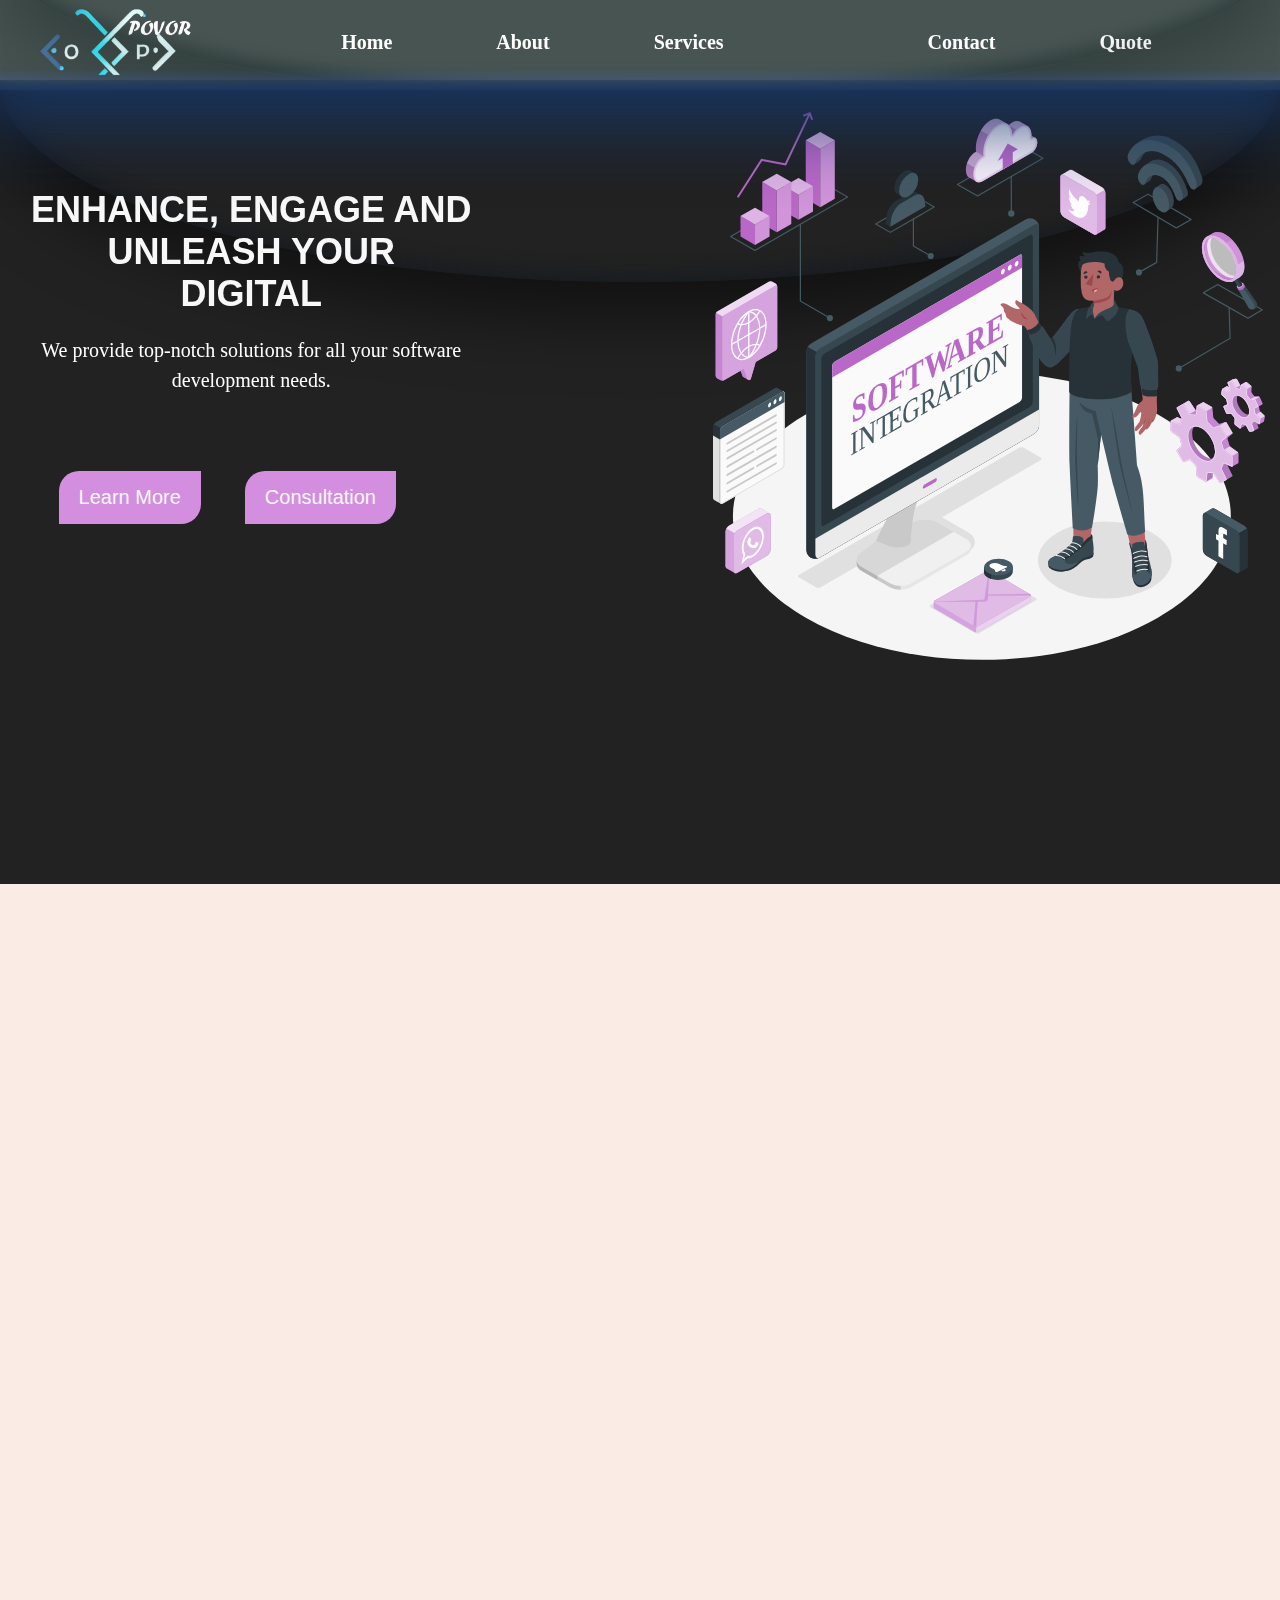
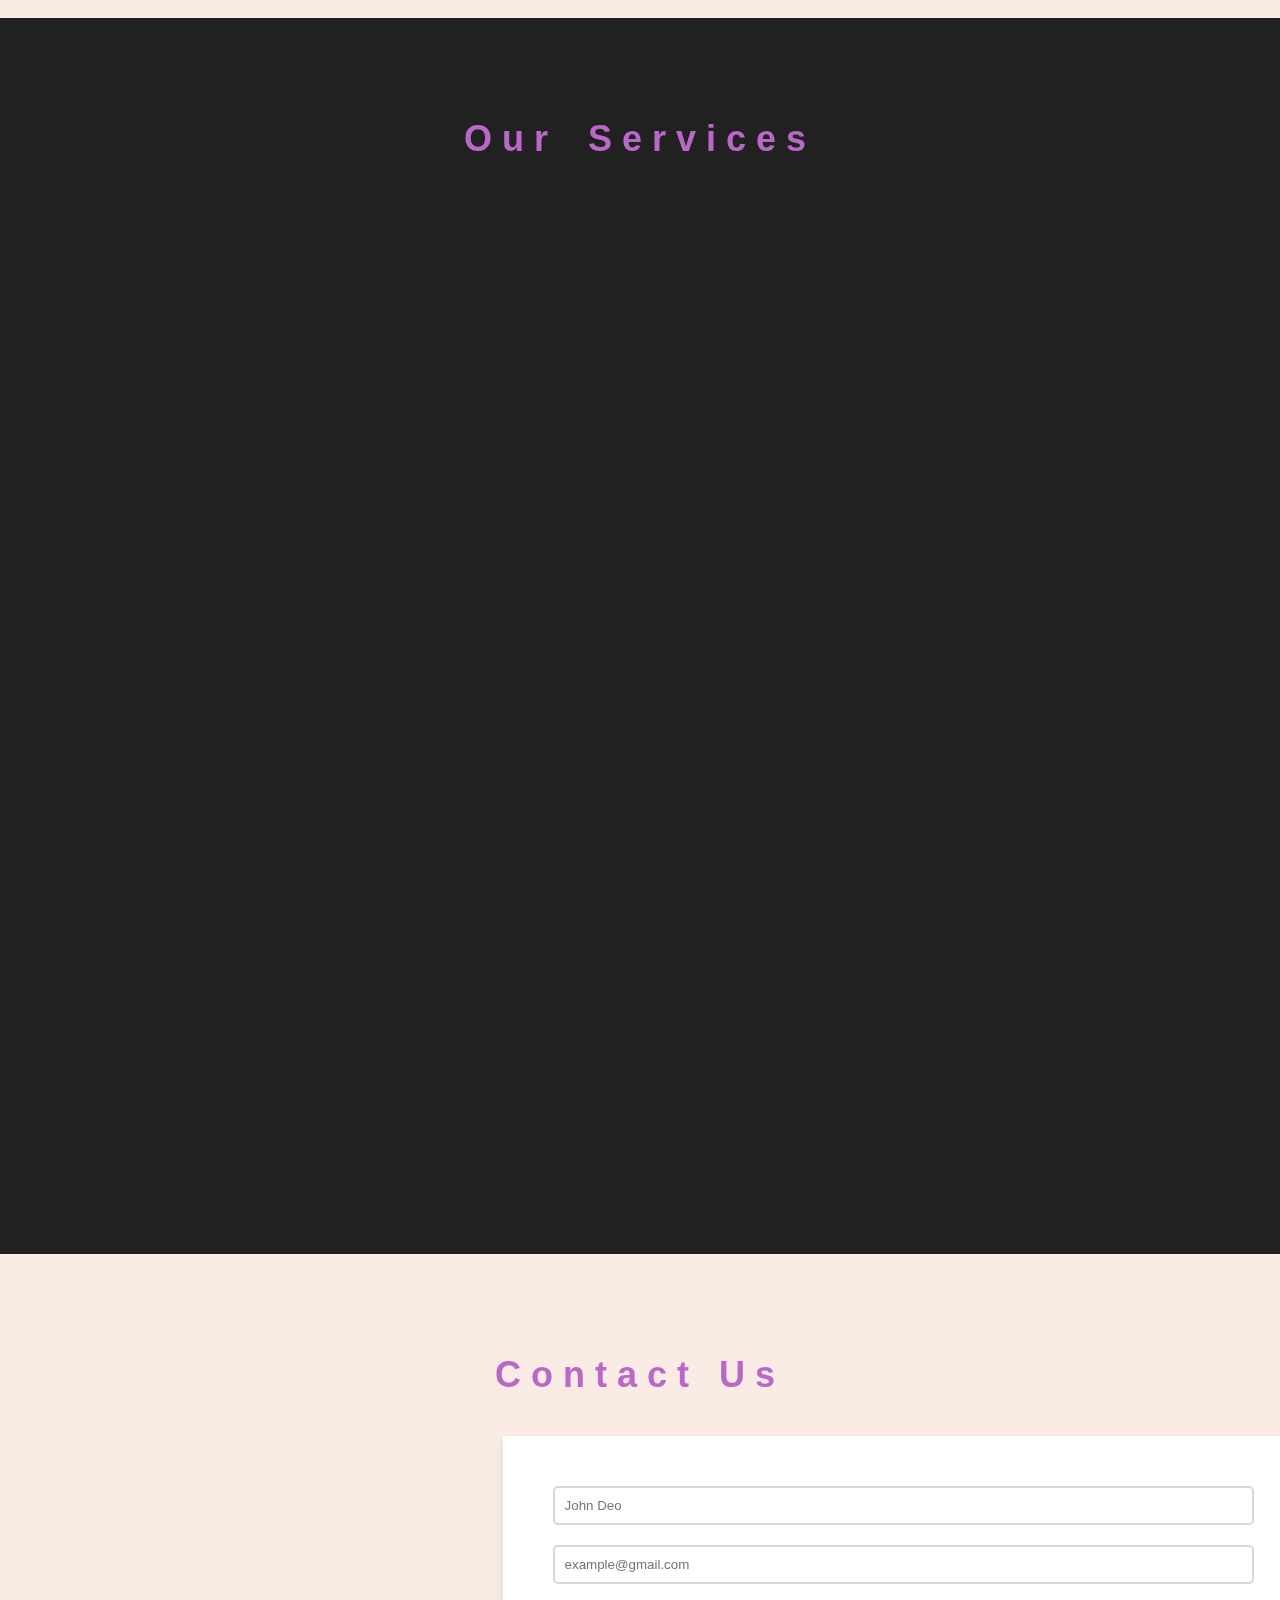
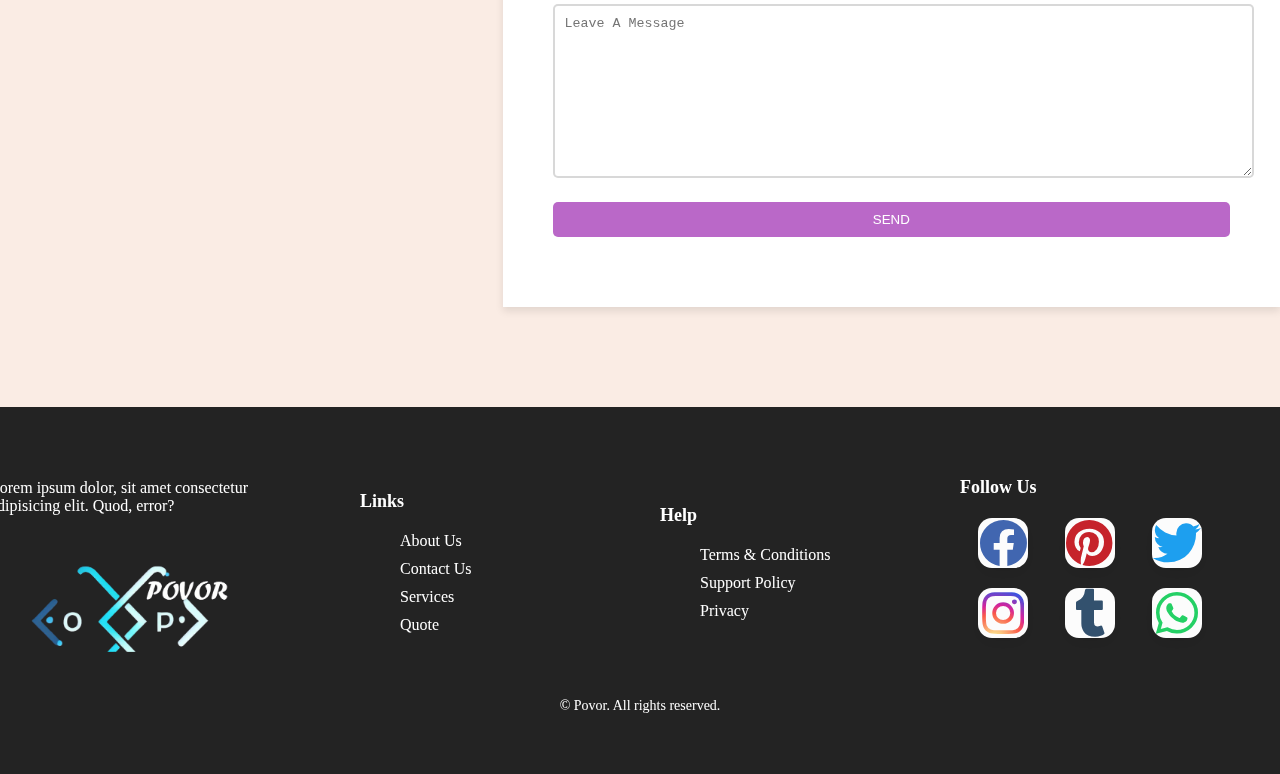
==== index.html @ f8f857ac "commiting again" ====
<!DOCTYPE html>
<html lang="en">

<head>
  <meta charset="UTF-8" />
  <meta name="viewport" content="width=device-width, initial-scale=1.0" />
  <title>Povor</title>
  <link rel="stylesheet" href="css/style.css" />
  <link rel="stylesheet" href="css/animation.css" />
  <link rel="stylesheet" href="css/navbar.css" />
  <link rel="stylesheet" href="aos-master/css/styles.css" />
  <link rel="stylesheet" href="aos-master/dist/aos.css" />
  <link rel="stylesheet" href="css/footer.css">
  <link rel="stylesheet" href="https://cdnjs.cloudflare.com/ajax/libs/font-awesome/5.15.4/css/all.min.css">

</head>

<body>

  <div id="mouse-detector"></div>

  <div class="wrapper">
    <nav class="navbar">
      <div class="navbar-container container">
        <input type="checkbox" name="" id="" />
        <div class="hamburger-lines">
          <span class="line line1"></span>
          <span class="line line2"></span>
          <span class="line line3"></span>
        </div>
        <ul class="menu-items">
          <div class="menu-items">
            <li><a href="#home" class="a">Home</a></li>
            <li><a href="#about" class="b">About</a></li>
            <li><a href="#service" class="c">Services</a></li>
            <!-- <li><a href="#testimonial" class="e">Testimonial</a></li> -->
            <div class="visit">
              <li><a href="#contact" class="g">Contact</a></li>
              <li><a href="#quote" class="f">Quote</a></li>
            </div>
          </div>
        </ul>
        <div class="logo">
          <a href="index.html">
            <img src="img/POVOR-removebg-preview.png" alt="unsplash image" style="width: 200px;" />
          </a>
        </div>
      </div>
    </nav>

    <!-- Section One - Landing Page -->
    <div class="curve"></div>
    <section class="hero" id="home">
      <div class="container">
        <div class="hero-content">
          <div class="hero-text" data-aos="fade-right" data-aos-duration="1000">
            <h1 class=" typing">ENHANCE, ENGAGE AND UNLEASH <span class="line-break"></span>YOUR <br> DIGITAL <span
                class="typed-text"></span><span class="cursor"></span></h1>
            <p>We provide top-notch solutions for all your software development needs.</p>
          </div>

          <div class="hero-image" data-aos="fade-left" data-aos-duration="1000">
            <img src="svg/software-integration-animate.svg" alt="Your Company Image">
          </div>
          <div class="hero-btn">
            <button><a href="#services" class="btn">Learn More</a></button>
            <button><a href="#services" class="btn btn2">Consultation</a></button>
          </div>
        </div>
      </div>
    </section>

    <!-- Section Two - About Page -->
    <div class="about-container" id="about">
      <div class="about-text">
        <div data-aos="fade-up" data-aos-duration="500">
          <h2>About Us</h2>
        </div>
        <div data-aos="fade-down" data-aos-duration="500">
          <p>A creative digital agency, POVOR combines the craft of storytelling with eye-catching visuals and
            cutting-edge technology. Working with companies, both big and small, from all over the world to help them
            engage their consumers and create a distinctive brand identity is what we're passionate about.</p>
          <p>With the support of a group of passionate professionals, we excel in developing exceptional web
            experiences. Our method starts with thorough market research, which enables us to create workable strategies
            that are tailored to your particular objectives and execute them expertly.</p>
        </div>
      </div>


      <div class="about-image">
        <img src="svg/about-us-page-animate.svg" alt="About Image">
      </div>
    </div>
  </div>

  <!-- Section Three - Services Page -->
  <div class="service-section" id="service">
    <h2>Our Services</h2>
    <div class="services">
      <div data-aos="zoom-in-down" data-aos-duration="700">
        <div class="service-item">
          <div class="icon">

            <img src="img/Gift Box (AI style).png" alt="">
          </div>
          <h3>Web Development</h3>
          <p class="sa">Lorem ipsum dolor sit amet consectetur adipisicing elit. Ratione magnam temporibus dolorum quasi
            minus praesentium doloremque labore unde eius officia?</p>
        </div>
      </div>
      <div data-aos="zoom-in-up" data-aos-duration="700">
        <div class="service-item" style="background: #a76baf;">
          <div class="icon">

            <img src="img/Gift Box.png" alt="">
          </div>
          <h3 style="color: #000;" class="ss">Graphics Design</h3>
          <p class="sb">Lorem ipsum dolor sit amet consectetur, adipisicing elit. Corrupti reprehenderit porro incidunt
            similique quidem soluta. Expedita veniam tempora temporibus animi.</p>
        </div>
      </div>
      <div data-aos="zoom-in-down" data-aos-duration="700">
        <div class="service-item">
          <div class="icon">

            <img src="img/Gift.png" alt="">
          </div>
          <h3 class=" position: relative;
            bottom:30%;">UI/UX Design</h3>
          <p class="sc">Lorem ipsum dolor sit amet consectetur, adipisicing elit. Alias beatae at sunt reprehenderit quo
            ipsum perferendis itaque natus illo amet.</p>
        </div>
        <div data-aos="zoom-in-down"></div>
      </div>
    </div>
  </div>

  <!-- Section Four - Testimonial Page -->
  <!-- <div class="section-four" id="testimonial">

      </div> -->
  <!-- Section Four - Contact Page -->
  <section class="contact-section" id="contact">
    <h2>Contact Us</h2>
    <div class="contact-content">
      <div class="map">
        <div class="mapouter">
          <div class="gmap_canvas"><iframe width="100%" height="100%" id="gmap_canvas"
              src="https://maps.google.com/maps?q=ekpoma edo state&t=k&z=11&ie=UTF8&iwloc=&output=embed" frameborder="0"
              scrolling="no" marginheight="0" marginwidth="0"></iframe><a href="https://2yu.co"></a><br>
            <style>
              .mapouter {
                position: relative;
                text-align: right;
                height: 100%;
                width: 100%;
              }
            </style><a href="https://embedgooglemap.2yu.co/"></a>
            <style>
              .gmap_canvas {
                overflow: hidden;
                background: none !important;
                height: 100%;
                width: 100%;
              }
            </style>
          </div>
        </div>
      </div>
      <div class="contact-form">
        <form>

          <input type="text" id="name" placeholder="John Deo" name="name" required>

          <input type="email" id="email" placeholder="example@gmail.com" name="email" required>

          <textarea id="message" name="message" placeholder="Leave A Message" rows="4" required></textarea>
          <input type="submit" class="btn" name="submit" value="SEND">
        </form>
      </div>
    </div>
  </section>
  </div>
  <!-- Footer -->

  <footer class="footer">
    <div class="footer-content">
      <div class="footer-column">
       
        <div class="footer-img">
           <p>Lorem ipsum dolor, sit amet consectetur adipisicing elit. Quod, error?</p>
        <img src="img/POVOR-removebg-preview.png" alt="">
      </div>
      </div>
      <div class="footer-column">
        <h3 class="footer-title">Links</h3>
        <ul class="footer-links">
          <li><a href="#">About Us</a></li>
          <li><a href="#">Contact Us</a></li>
          <li><a href="#">Services</a></li>
          <li><a href="#">Quote</a></li>
        </ul>
      </div>
      <div class="footer-column">
        <h3 class="footer-title">Help</h3>
        <ul class="footer-links">
          <!-- <li><a href="#">FAQ</a></li> -->
          <li><a href="conditions.html">Terms & Conditions</a></li>
          <li><a href="policy.html">Support Policy</a></li>
          <li><a href="privacy.html">Privacy</a></li>
        </ul>
      </div>
      <div class="footer-column">
        <h3 class="footer-title">Follow Us</h3>
        <div class="wrapper">
          <div class="row">
            <a href="#"><div class="bg-ico" id="facebook"><i class="fab fa-facebook social  facebook fa-3x"></i></div></a>
            <a href="#"><div class="bg-ico" id="pinterest"><i class="fab fa-pinterest social  pinterest fa-3x"></i></div></a>
            <a href="#"><div class="bg-ico" id="twitter"><i class="fab fa-twitter social  twitter fa-3x"></i></div></a>
          </div>
          <div class="row">
            <a href="#"><div class="bg-ico" id="instagram"><i class="fab fa-instagram social  instagram fa-3x"></i></div></a>
            <a href="#"><div class="bg-ico" id="tumblr"><i class="fab fa-tumblr social  tumblr fa-3x"></i></div></a>
            <a href="#"><div class="bg-ico" id="whatsapp"><i class="fab fa-whatsapp social  whatsapp fa-3x"></i></div></a>
          </div>
        </div>
        
      </div>
    </div>

    <div class="footer-bottom">
      <p class="footer-copy">&copy; Povor. All rights reserved.</p>
    </div>
  </footer>
  

  

  </div>
  <script src="js/script.js"></script>
  <script src="aos-master/dist/aos.js"></script>
  <script>

    AOS.init({
      easing: 'ease-in-out-sine'
    });

    setInterval(addItem, 300);

    var itemsCounter = 1;
    var container = document.getElementById('aos-demo');

    function addItem() {
      if (itemsCounter > 42) return;
      var item = document.createElement('div');
      item.classList.add('aos-item');
      item.setAttribute('data-aos', 'fade-up');
      item.innerHTML = '<div class="aos-item__inner"><h3>' + itemsCounter + '</h3></div>';
      container.appendChild(item);
      itemsCounter++;
    }
  </script>
</body>

</html>
---- css/style.css ----
* {
  margin: auto;
}
html {
  scroll-behavior: smooth !important ;
  overflow-x: hidden !important ;
  height: auto !important ;
  width: auto !important ;
 background-color: #faece4;
}
h1, h2{
  font-family:'Poppins', sans-serif;
  color: #BA68C8;
}
/* Section One - Landing Page */
.hero {
  min-width: 100%;
  background-color: #2b2a25;
  color: #fff;
  padding: 100px 0;
  position: relative;
  top: 80px;
  margin-bottom: 50px !important;
}

.hero-content {
  display: flex;
  justify-content: space-between;
  align-items: center;
}

.hero-text {
  flex: 1;
}
.typed-text{
    color:#d38edf ;
}

.hero-text h1 {
  color: #f8f8f8;
  font-size: 36px;
  margin-bottom: 20px;
  margin-top:100px;
  position: relative;
  bottom: 10rem;
}

.hero-text p {
  font-size: 18px;
  max-width: 500px;
  line-height: 1.5;
}

.hero-image {
  max-width: 100%;
}

.hero button {
  background: #d38edf;
  color: #fff !important;
  text-decoration: none;
  padding: 10px;
  border: none;
  border-radius: 10px 0;
  margin-inline: 10px;
}
.hero button:hover{
    background: #BA68C8;
}
.hero a {
  text-decoration: none;
  color: #f8f8f8;
  font-size: 15px;
}
@media screen and (min-width: 1024px) {
  .hero-text {
    max-width: 700px;
    position: relative;
    right: 50px;
  }
  .hero-text h1 {
    position: relative;
    bottom: 15rem;
  }
  .hero-text p {
    font-size: 20px;
    position: relative;
    bottom: 15rem;
  }
  .hero button {
    position: relative;
    padding: 15px 20px;
    border-radius: 20px 0;
    top: -10px;
    right: 50rem;
    margin-top: 50px;
    margin-inline: 20px;
  }
  .hero a {
    text-decoration: none;
    color: #f8f8f8;
    font-size: 20px;
  }
  .hero-image img{
    width: 200%;
    position: relative;
    right: -150px;
    bottom: 100px;
  }
}
@media screen and (min-width: 767px) and (max-width: 1023px) {
}
@media screen and (max-width: 767px) {
  .hero{
    position: relative;
    top: -120px !important; 
  }
  .hero-text {
    flex: 1;
    margin-bottom: 0px;
  }.hero-text{
    position: relative;
    top:200px;
  }
  .hero-text p{
    display: none;
  }
  .hero-image img{
    width: 100%;
    position: relative;
    bottom: 0px;
  }
  .hero button{
    position: relative;
    bottom: 0px;
  }
}
/* Section Two - About Page */
.about-container {
  background: transparent;
  display: flex;

  justify-content: space-between;
  align-items: center;
 height: 50%;
}

.about-text {
  flex: 1;
  padding-right: 50px;
}

.about-text h2 {
  font-family:'Poppins', sans-serif;
  letter-spacing: 10px;
  white-space: 20px;
  font-size: 36px;
   margin-bottom: 10px;
   display: flex;
   justify-content: center;
}

.about-text p {
  font-size: 18px;
  max-width: 500px;
  line-height: 1.5;
}

.about-image img {
  max-width: 100%;
}
@media screen and (min-width: 1023px) {
.about-container{
  min-height: 100% !important;
  margin: 80px;
}
.about-text h2{
  margin-bottom: 30px;
  position: relative;
  left: 350px;
}
.about-image img{
  width: 600px;
}
}
@media screen and (max-width: 767px) {
  .about-container{
    width:90%!important;
    height:50% !important;
  }
}

/* Section Three - Services Page */
.service-section {
  background-color: #212121;
  padding: 100px 0;
  text-align: center;
}

.services {
  display: flex;
  justify-content:flex-start;
  align-items: center;
  flex-wrap: wrap;
  margin-top: 50px;
}

.service-item {
  max-height: 50rem;
  background-color: #fff;
  border-radius: 10px;
  box-shadow: 0 4px 8px rgba(0, 0, 0, 0.397);
}
.service-section h2{
  font-size: 36px;
  word-spacing: 10px;
  letter-spacing: 10px;
  white-space: 20px;
  font-size: 36px;
}
.service-section h3 {
  font-family:'Poppins', sans-serif;
  font-size: 30px;
   margin-bottom: 10px;
   color:#000000 ;
   position: relative;
   bottom: 100px;
}

.service-section p {
  font-size: auto;
  max-width: auto;
  line-height: 1.5;
  position: relative;
   bottom: 80px;
}
.service-item .icon {
  position: relative;
  margin-bottom: 20px;
}

.service-item .icon img {
  width: 200px;
  position: relative;
  left: 80px;
}
.icon{
  position: absolute;
  top: -80px;
  left: -70px;
}
@media screen and (min-width: 1024px) {
 .service-item{
    width: 20rem;
    padding: 60px;
    max-height: auto;
 }
 .icon{
  position: absolute;
  top: -100px;
  left: -100px;
 }
}
@media screen and (max-width: 767px) {
.service-item{
  max-width: 80%;
  position: relative;
  left: 50px;
}
.icon img{
  width: 100px;
}
}
/* Section Four - Contact Page */
.contact-section {
  background: transparent;
  padding: 100px 0;
}

.contact-content {
  display: flex;
  justify-content: space-between;
  align-items: center;
}
.contact-section h2 {
  font-family:'Poppins', sans-serif;
  letter-spacing: 10px;
  white-space: 20px;
  font-size: 36px;
   margin-bottom: 40px;
   display: flex;
   justify-content: center;

}

.contact-section p {
  font-size: 18px;
  max-width: 500px;
  line-height: 1.5;
}
.map{
  width: 40%;
  height: 40%;
}
.mapouter {
  width: 100%;
  height: 100%;
}

.contact-form {
  padding: 50px;
  text-align: left;
  background-color: #ffffff;
  box-shadow: 0 4px 8px rgba(0, 0, 0, 0.1);
}

.contact-form label {
  font-weight: bold;
  margin-bottom: 10px;
}

.contact-form input,
.contact-form textarea {
  width: 100%;
  padding: 10px;
  margin-bottom: 20px;
  border: 2px solid #00000027;
  border-radius: 5px;
}

.contact-form textarea {
  height: 150px;
}

.contact-form .btn {
  background-color: #BA68C8;
  color: #fff;
  outline: transparent;
  border: none;
  padding: 10px 20px;
  border-radius: 5px;
  cursor: pointer;
}
input[type=email]:valid {
  outline: green solid 2px;
}
---- css/animation.css ----
@import url("https://fonts.googleapis.com/css?family=Montserrat:700");
/* Hero Section styles */
.hero {
    position: relative;
    text-align: center;
    background-color: #222;
    color: #fff;
    padding: 100px 0;
    overflow: hidden; 
  }
  
  .hero::before {
    content: "";
    position: absolute;
    top: -140px; 
    left: 0;
    right: 0;
    height: 300px; 
    backdrop-filter: blur(6px);
    background-color: rgba(255, 255, 255, 0);
    box-shadow: 0px 35px 68px 0px rgba(0, 0, 0, 0.5), inset 0px -10px 16px 0px rgba(20, 25, 31, 0.6), inset 0px 11px 28px 0px rgba(255, 255, 255, 0);
    border-radius: 50%;
  }
  
  /* Curve the hero background */
  .curve {
    position: absolute;
    top: -50px; 
    left: 0;
    right: 0;
    height: 300px; 
    backdrop-filter: blur(6px);
    background-color: rgba(255, 255, 255, 0.521);
    box-shadow: 0px 35px 68px 0px rgba(0, 0, 0, 0.5), inset 0px -10px 16px 0px rgba(20, 25, 31, 0.6), inset 0px 11px 28px 0px rgba(255, 255, 255, 0.534);
    border-radius: 50%;
    transform: translateY(-50%);
    z-index: -1; /* Send the curve behind other content */
  }
  @media screen and (min-width:1024px){
    .hero::before {
        height: 50%;
        position: absolute;
        top: -200px; 
    }
  }
.cube {
    position: absolute;
    top: 50%;
    left: 50%;
    width: 10px;
    height: 10px;
    border: solid 1px;
    transform-origin: top left;
    transform: scale(0) rotate(0deg) translate(-50%, -50%);
    animation: cube 12s ease-in forwards infinite;
}

/* Animation Delay and Colors for Cubes */
.cube:nth-child(2) {
    -webkit-animation-delay: 2s;
    animation-delay: 2s;
    left: 25vw;
    top: 40vh;
    border-color: #ff7f50; /* Orange color */
}

.cube:nth-child(3) {
    -webkit-animation-delay: 4s;
    animation-delay: 4s;
    left: 75vw;
    top: 50vh;
    border-color: #00ffff; /* Cyan color */
}

.cube:nth-child(4) {
    -webkit-animation-delay: 6s;
    animation-delay: 6s;
    left: 90vw;
    top: 10vh;
    border-color: #ff1493; /* Pink color */
}

.cube:nth-child(5) {
    -webkit-animation-delay: 8s;
    animation-delay: 8s;
    left: 10vw;
    top: 85vh;
    border-color: #7fffd4; /* Aquamarine color */
}

.cube:nth-child(6) {
    -webkit-animation-delay: 10s;
    animation-delay: 10s;
    left: 50vw;
    top: 10vh;
    border-color: #ffa500; /* Orange color */
}

.cube:nth-child(7) {
    -webkit-animation-delay: 12s;
    animation-delay: 12s;
    left: 30vw;
    top: 75vh;
    border-color: #32cd32; /* Lime green color */
}

.cube:nth-child(8) {
    -webkit-animation-delay: 14s;
    animation-delay: 14s;
    left: 15vw;
    top: 80vh;
    border-color: #9932cc; /* Purple color */
}

.cube:nth-child(9) {
    -webkit-animation-delay: 16s;
    animation-delay: 16s;
    left: 25vw;
    top: 40vh;
    border-color: #ffa07a; /* Light salmon color */
}

.cube:nth-child(10) {
    -webkit-animation-delay: 18s;
    animation-delay: 18s;
    left: 75vw;
    top: 50vh;
    border-color: #00ff7f; /* Spring green color */
}

.cube:nth-child(11) {
    -webkit-animation-delay: 20s;
    animation-delay: 20s;
    left: 90vw;
    top: 10vh;
    border-color: #ff69b4; /* Hot pink color */
}

.cube:nth-child(12) {
    -webkit-animation-delay: 22s;
    animation-delay: 22s;
    left: 10vw;
    top: 85vh;
    border-color: #00ced1; /* Dark turquoise color */
}

.cube:nth-child(13) {
    -webkit-animation-delay: 24s;
    animation-delay: 24s;
    left: 50vw;
    top: 10vh;
    border-color: #b8860b; /* Dark goldenrod color */
}

.cube:nth-child(14) {
    -webkit-animation-delay: 26s;
    animation-delay: 26s;
    left: 30vw;
    top: 75vh;
    border-color: #adff2f; /* Green yellow color */
}

.cube:nth-child(15) {
    -webkit-animation-delay: 28s;
    animation-delay: 28s;
    left: 15vw;
    top: 80vh;
    border-color: #9932cc; /* Purple color */
}

.cube:nth-child(16) {
    -webkit-animation-delay: 30s;
    animation-delay: 30s;
    left: 25vw;
    top: 40vh;
    border-color: #ffa07a; /* Light salmon color */
}

.cube:nth-child(17) {
    -webkit-animation-delay: 32s;
    animation-delay: 32s;
    left: 75vw;
    top: 50vh;
    border-color: #00ff7f; /* Spring green color */
}

.cube:nth-child(18) {
    -webkit-animation-delay: 34s;
    animation-delay: 34s;
    left: 90vw;
    top: 10vh;
    border-color: #ff69b4; /* Hot pink color */
}

@-webkit-keyframes cube {
    from {
        transform: scale(0) rotate(0deg) translate(-50%, -50%);
        opacity: 1;
    }
    to {
        transform: scale(20) rotate(960deg) translate(-50%, -50%);
        opacity: 0;
    }
}

@keyframes cube {
    from {
        transform: scale(0) rotate(0deg) translate(-50%, -50%);
        opacity: 1;
    }
    to {
        transform: scale(20) rotate(960deg) translate(-50%, -50%);
        opacity: 0;
    }
}
---- css/navbar.css ----
.navbar input[type="checkbox"],
.navbar .hamburger-lines {
    display: none;
}

.container {
    max-width: 1200px;
    width: 90%;
    margin: auto;
}

.navbar {
    position: fixed;
    width: 100%;
    height: 150px; /* Increase the height to make it taller */
    background: linear-gradient(to left, #117964, #2b2a25);
    color: #fff;
    font-weight: bold;
    font-size: 24px; /* Adjust the font size for better visibility */
    opacity: 0.85;
    z-index: 100;
    top: -90px !important; /* Adjust the position to move it down */
}

/* Add a pseudo-element for the blurred border */
.navbar::before {
    content: "";
    position: absolute;
    top: -30px; /* Adjust the size of the blurred border from the top */
    left: -30px; /* Adjust the size of the blurred border from the left */
    right: -30px; /* Adjust the size of the blurred border from the right */
    bottom: -30px; /* Adjust the size of the blurred border from the bottom */
    backdrop-filter: blur(6px);
    background-color: rgb(38, 55, 53);
    /* border-radius: 35px; */
    box-shadow: 0px 35px 68px 0px rgb(22, 56, 108), inset 0px -10px 16px 0px rgb(22, 55, 106), inset 0px 11px 28px 0px rgb(255, 255, 255);
    z-index: -1; /* Send the pseudo-element behind the navbar content */
}

.active {
    color: #fff !important;
}

.navbar-container {
    display: flex;
    justify-content: space-between;
    height: 64px;
    align-items: center;
}

.menu-items {
    order: 2;
    display: flex;
}

.logo {
    order: 1;
    font-size: 4rem;
    position: relative;
    top: 60px;
}

.visit {
    position: relative;
    left: 200px;
    display: flex; /* Align the items horizontally */
    justify-content: flex-end;
    padding: 0px;
}

.visit li {
    list-style: none;
    margin-left: 20px; /* Add some spacing between the items */
    font-size: 1.1rem;
    font-weight: 500;
}

.visit li a {
    color: #fff; /* Set the text color to white */
    text-decoration: none;
    transition: color 0.3s ease-in-out;
}

.visit li a::after {
    content: "";
    position: absolute;
    left: 0;
    bottom: -2px;
    height: 2px;
    width: 100%;
    background-color: #fff; /* Set the underline color to white */
    transform: scaleX(0);
    transform-origin: left;
    transition: transform 0.3s ease;
}

.visit li a:hover::after {
    transform: scaleX(1);
}

.menu-items li {
    position: relative;
    top: 100px;
    right: 200px;
    list-style: none;
    margin-left: 1.5rem;
    font-size: 1.3rem;
}

.navbar a {
    color: #ffffff;
    font-weight: bold;
    font-size: 20px;
    text-decoration: none;
    transition: color 0.3s ease-in-out;
}

.menu-items li a {
    position: relative;
    bottom: 20px;
}

@media (min-width: 768px) {
    .menu-items li {
        padding: 40px;
        position: relative;
        right: 100px;
        
    }
}

.menu-items li a::after {
    content: "";
    position: absolute;
    left: 0;
    bottom: -2px;
    height: 2px;
    width: 100%;
    background-color: #dbcaca;
    transform: scaleX(0);
    transform-origin: left;
    transition: transform 0.3s ease;
}

.menu-items li a:hover::after {
    transform: scaleX(1);
}
.logo{
    position: relative;
    right: 80px;
}

.f, .g {
    position: relative;
    right: 100px;
}

@media (max-width: 1024px) {
    .navbar {
        opacity: 0.95;
    }

    .navbar-container input[type="checkbox"],
    .navbar-container .hamburger-lines {
        display: block;
    }

    .navbar-container {
        display: block;
        position: relative;
        height: 60px;
    }

    .navbar-container input[type="checkbox"] {
        position: absolute;
        display: block;
        height: 32px;
        width: 30px;
        top: 120px;
        left: 20px;
        z-index: 5;
        opacity: 0;
        cursor: pointer;
    }

    .navbar-container .hamburger-lines {
        display: block;
        height: 28px;
        width: 35px;
        position: absolute;
        top: 120px;
        left: 20px;
        z-index: 2;
        display: flex;
        flex-direction: column;
        justify-content: space-between;
    }

    .navbar-container .hamburger-lines .line {
        display: block;
        height: 4px;
        width: 100%;
        border-radius: 10px;
        background: #f8e8dd;
    }

    .navbar-container .hamburger-lines .line1 {
        transform-origin: 0% 0%;
        transition: transform 0.3s ease-in-out;
    }

    .navbar-container .hamburger-lines .line2 {
        transition: transform 0.2s ease-in-out;
    }

    .navbar-container .hamburger-lines .line3 {
        transform-origin: 0% 100%;
        transition: transform 0.3s ease-in-out;
    }

    .navbar .menu-items {
        padding-top: 100px;
        background: #c6d8d2;
        height: 100vh;
        max-width: 300px;
        transform: translateX(-150%);
        display: flex;
        flex-direction: column;
        margin-left: -40px;
        padding-left: 50px;
        transition: transform 0.5s ease-in-out;
        /* overflow: scroll; */
    }

    .navbar .menu-items li {
        padding: 50px;
        margin-bottom: 1.8rem;
        font-size: 2rem;
        font-weight: 500;
        position: absolute;
        top: 200px;
        left: 450px;
    }

    .navbar .menu-items li a {
        color: #000000;
        text-decoration: none;
        cursor: pointer;
        opacity: 0.7;
        animation: fadeEffect 1s linear infinite alternate forwards;
        z-index: -999;
        background-color: transparent!important;
        border: none !important;
        outline: none !important;
        box-shadow: none !important;
        -webkit-box-shadow: none !important;
        transition: all ease-in-out 0.6s;
        display: inline-block;
    }

    .a {
        position: relative;
        bottom: 120px;
        padding: 0px;
    }

    .b {
        position: relative;
        bottom: 120px;
        padding-top: 40px;
    }

    .c {
        position: relative;
        bottom: 100px;
        padding-top: 60px;
    }

    .e {
        position: relative;
        bottom: 100px;
        padding-top: 100px;
    }

    .f {
        position: relative;
        top: 130px;
        right: 30px;
        color: #fff;
    }

    .g {
        position: relative;
        top: 130px;
        left: 60px;
        color: #fff;
    }

    .visit {
        position: relative;
        left: -40px;
        bottom: 100px;
    }

    .logo {
        position: absolute;
        top: 50px;
        right: -10px; 
        
    }

    .navbar-container input[type="checkbox"]:checked ~ .menu-items {
        transform: translateX(0);
    }

    .navbar-container input[type="checkbox"]:checked ~ .hamburger-lines .line1 {
        transform: rotate(45deg);
    }

    .navbar-container input[type="checkbox"]:checked ~ .hamburger-lines .line2 {
        transform: scaleY(0);
    }

    .navbar-container input[type="checkbox"]:checked ~ .hamburger-lines .line3 {
        transform: rotate(-45deg);
    }
}

@media (max-width: 500px) {
    .navbar-container input[type="checkbox"]:checked ~ .logo {
        display: none;
    }
}
---- css/footer.css ----
.footer {
    background-color: #232323;
    color: #fff;
    padding: 50px 0;
  }
  
  .footer-content {
    max-width: 1200px;
    margin: 0 auto;
    display: flex;
    flex-wrap: wrap;
  }
  
  .footer-column {
    width: 100px;
    flex: 1;
    padding: 20px;
  }
  .footer-img{
    width: 100%;
  position: relative;
  right: 70px;
  }
  
  .footer-column img{
    width: 100%;
  }
  .footer-title {
    font-size: 18px;
    margin-bottom: 20px;
  }
  
  .footer-form {
    display: flex;
    align-items: center;
  }
  
  .footer-links li {
    margin-bottom: 10px;
    list-style: none;
  }
  a{
    text-decoration: none;
    color: #fff;
  }
  a:hover{
    opacity:.6 ;
    color: #BA68C8;
  }
  
  .social-icons a {
    font-size: 24px;
    color: #fff;
    margin-right: 10px;
    text-decoration: none;
  }
  
  .footer-bottom {
    margin-top: 20px;
    text-align: center;
  }
  
  .footer-copy {
    font-size: 14px;
    margin-bottom: 10px;
  }
  
  .footer-made {
    font-size: 14px;
  }
  
@import url(https://fonts.googleapis.com/css?family=Open+Sans);
.wrapper {
    display: flex;
    flex-wrap: wrap;
    justify-content: space-between;
  }
  
  .row {
    display: flex;
    width: 100%;
    max-width: 360px; /* Adjust the maximum width as needed */
    margin-bottom: 20px;
  }
  
  .bg-ico {
    max-width: 50px !important;
    max-height: 50px !important;
    background-color: #333;
    border-radius: 50%;
    transition: background-color 0.3s;
  }
  
  
.fab {
margin: auto;

}
.social{
  color: #FFF;
  transition: all 0.35s;
  transition-timing-function: cubic-bezier(0.31, -0.105, 0.43, 1.59);
}
.social:hover {
	text-shadow: 0px 5px 5px rgba(0, 0, 0, 0.3);
	transition: all ease 0.5s;
	-moz-transition: all ease-in 0.5s;
	-webkit-transition: all ease-in 0.5s;
	-o-transition: all ease-in 0.5s;
  
}

.facebook {
 color:#4267B2;
}

.twitter {
color:#1DA1F2;

}
.youtube {
      color:#c4302b;
}
.pinterest {
   color:#c8232c;
}
.instagram {
 color: transparent;
  background: radial-gradient(circle at 30% 107%, #fdf497 0%, #fdf497 5%, #fd5949 45%, #d6249f 60%, #285AEB 90%);
  background: -webkit-radial-gradient(circle at 30% 107%, #fdf497 0%, #fdf497 5%, #fd5949 45%, #d6249f 60%, #285AEB 90%);
  background-clip: text;
  -webkit-background-clip: text;

}
.tumblr {
        color: #34526f;
}
.whatsapp {
        color:#25D366;
}

.bg-ico {
  display: flex;
  background-color: #FFF;
  width: 90px;
  height: 90px;
  line-height: 90px;
  margin: 0 5px;
  text-align: center;
  position: relative;
  overflow: hidden;
  border-radius: 28%;
  box-shadow: 0 5px 15px -5px rgba(0,0,0,0.1);
  opacity: 0.99;
  -webkit-transition: background-color 2s ease-out;
  -moz-transition: background-color 2s ease-out;
  -o-transition: background-color 2s ease-out;
  transition: background-color 2s ease-out;
  
}
.bg-ico:hover{
     box-shadow: 0 5px 15px -5px rgba(0,0,0,0.8);
}

#facebook:hover {
  background-color: #4267B2;
}

#twitter:hover {
background-color: #1DA1F2;

}
#youtube:hover {
      background-color: #c4302b;
}
#pinterest:hover {
   background-color:#c8232c;
}
#instagram:hover {
 background: radial-gradient(circle at 30% 107%, #fdf497 0%, #fdf497 5%, #fd5949 45%, #d6249f 60%, #285AEB 90%);
  background: -webkit-radial-gradient(circle at 30% 107%, #fdf497 0%, #fdf497 5%, #fd5949 45%, #d6249f 60%, #285AEB 90%);
  

}
#tumblr:hover {
    background-color: #34526f;
}
#whatsapp:hover {
       background-color:#25D366;
}

.facebook:hover, 
.twitter:hover, 
.youtube:hover, 
.pinterest:hover,
.instagram:hover, 
.tumblr:hover,
.whatsapp:hover {
 color:#fff;
 transform: scale(1.3);

}
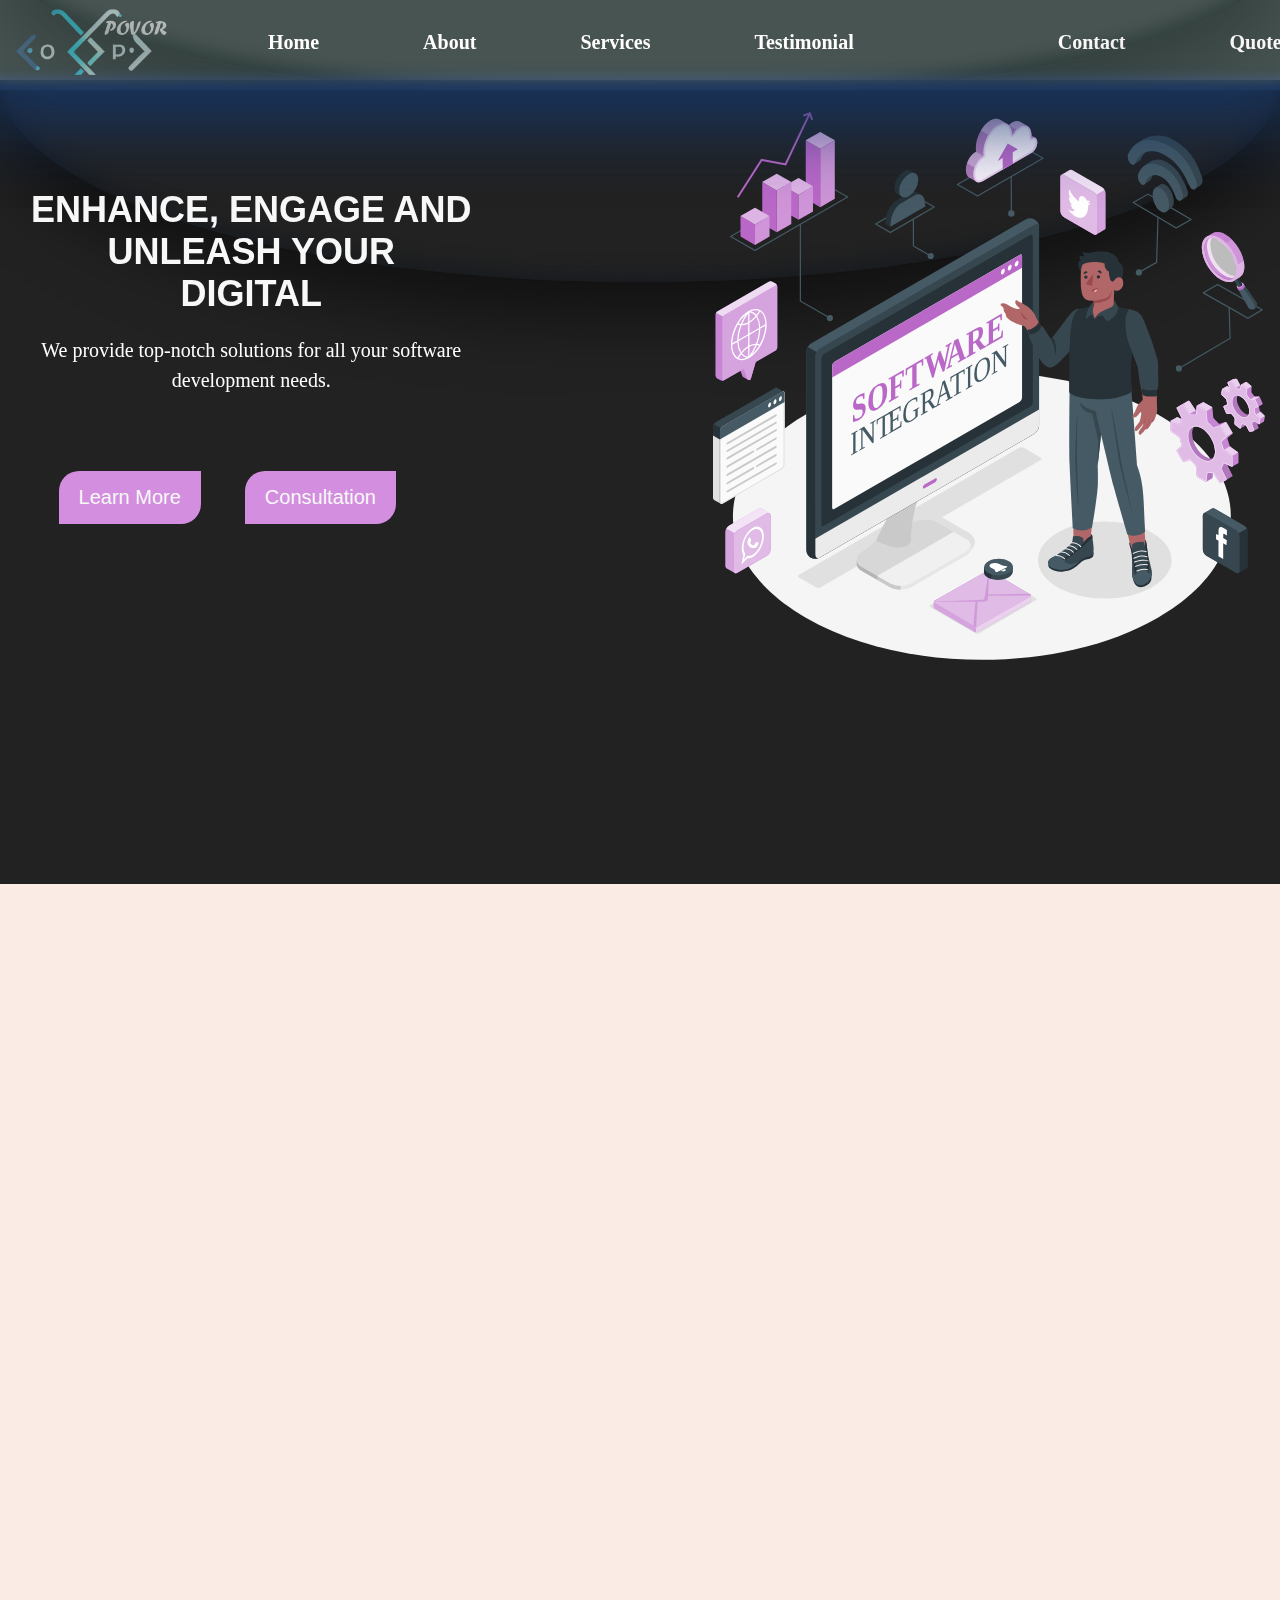
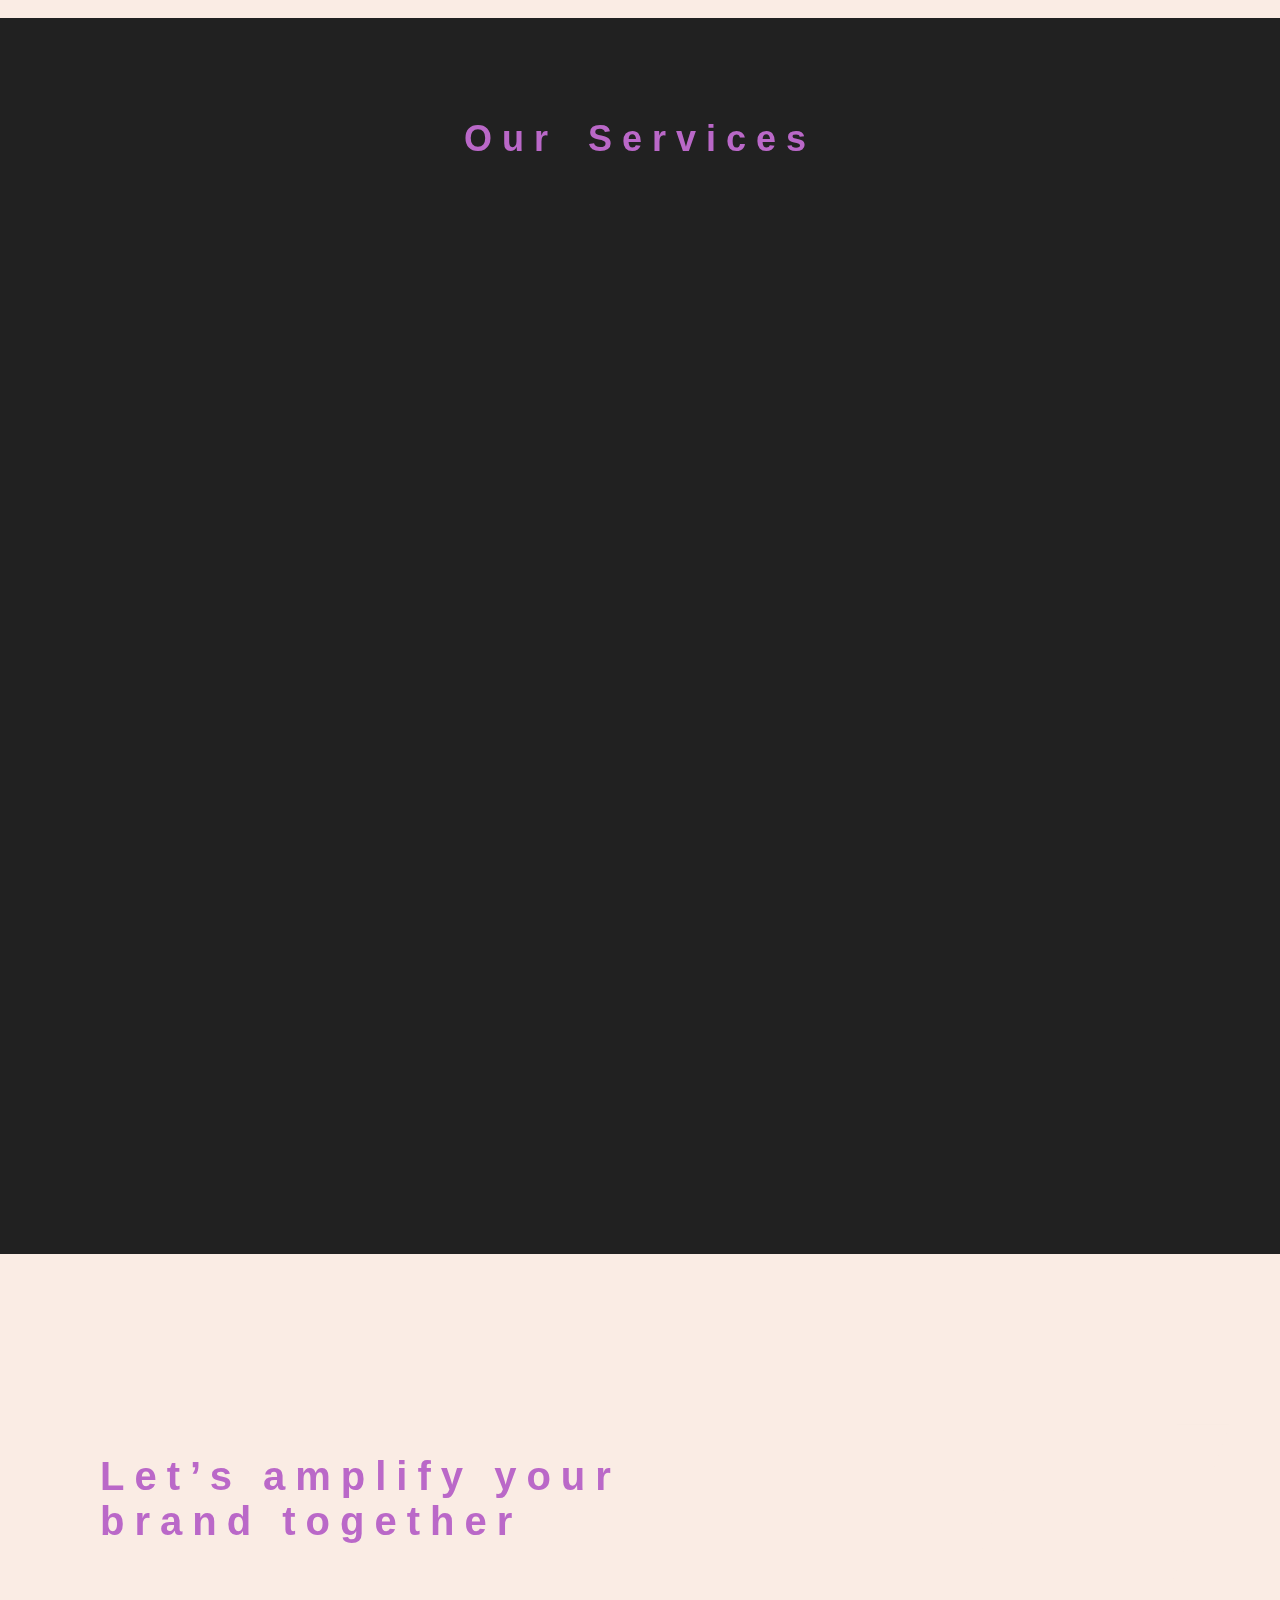
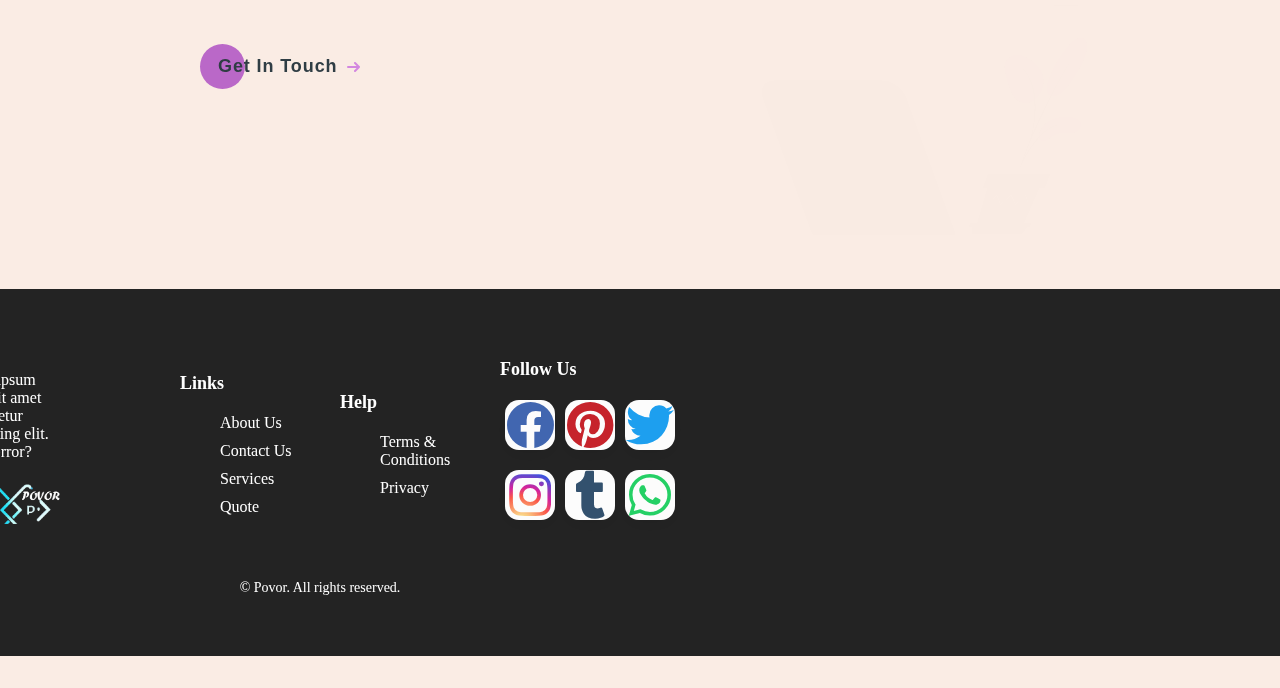
==== commit 918420a6: "second commit" ====
--- a/index.html
+++ b/index.html
@@ -33,10 +33,10 @@
             <li><a href="#home" class="a">Home</a></li>
             <li><a href="#about" class="b">About</a></li>
             <li><a href="#service" class="c">Services</a></li>
-            <!-- <li><a href="#testimonial" class="e">Testimonial</a></li> -->
+            <li><a href="testimonial.html" class="e">Testimonial</a></li>
             <div class="visit">
-              <li><a href="#contact" class="g">Contact</a></li>
-              <li><a href="#quote" class="f">Quote</a></li>
+              <li><a href="contact.html" class="g">Contact</a></li>
+              <li><a href="quote.html" class="f">Quote</a></li>
             </div>
           </div>
         </ul>
@@ -137,46 +137,28 @@
 
   <!-- Section Four - Testimonial Page -->
   <!-- <div class="section-four" id="testimonial">
-
-      </div> -->
-  <!-- Section Four - Contact Page -->
+  </div>
+
+<-- Section Five - partnership Page -->
+  <!-- <div class="section-four" id="partnership">
+    <h2>Forming lasting partnerships</h2>
+  </div> -->
+
+  <!-- Section six - Contact Page -->
   <section class="contact-section" id="contact">
-    <h2>Contact Us</h2>
     <div class="contact-content">
-      <div class="map">
-        <div class="mapouter">
-          <div class="gmap_canvas"><iframe width="100%" height="100%" id="gmap_canvas"
-              src="https://maps.google.com/maps?q=ekpoma edo state&t=k&z=11&ie=UTF8&iwloc=&output=embed" frameborder="0"
-              scrolling="no" marginheight="0" marginwidth="0"></iframe><a href="https://2yu.co"></a><br>
-            <style>
-              .mapouter {
-                position: relative;
-                text-align: right;
-                height: 100%;
-                width: 100%;
-              }
-            </style><a href="https://embedgooglemap.2yu.co/"></a>
-            <style>
-              .gmap_canvas {
-                overflow: hidden;
-                background: none !important;
-                height: 100%;
-                width: 100%;
-              }
-            </style>
-          </div>
-        </div>
-      </div>
-      <div class="contact-form">
-        <form>
-
-          <input type="text" id="name" placeholder="John Deo" name="name" required>
-
-          <input type="email" id="email" placeholder="example@gmail.com" name="email" required>
-
-          <textarea id="message" name="message" placeholder="Leave A Message" rows="4" required></textarea>
-          <input type="submit" class="btn" name="submit" value="SEND">
-        </form>
+        <h2>Let’s amplify your <br> brand together</h2>
+        <a href="contact.html">
+        <button class="cta">
+          <span>Get In Touch</span>
+          <svg viewBox="0 0 13 10" height="10px" width="15px">
+            <path d="M1,5 L11,5"></path>
+            <polyline points="8 1 12 5 8 9"></polyline>
+          </svg>
+        </button>
+      </a>
+      <div class="contact-img">
+        <img src="svg/contact-us-animate.svg" alt="">
       </div>
     </div>
   </section>
@@ -186,11 +168,11 @@
   <footer class="footer">
     <div class="footer-content">
       <div class="footer-column">
-       
+
         <div class="footer-img">
-           <p>Lorem ipsum dolor, sit amet consectetur adipisicing elit. Quod, error?</p>
-        <img src="img/POVOR-removebg-preview.png" alt="">
-      </div>
+          <p>Lorem ipsum dolor, sit amet consectetur adipisicing elit. Quod, error?</p>
+          <img src="img/POVOR-removebg-preview.png" alt="">
+        </div>
       </div>
       <div class="footer-column">
         <h3 class="footer-title">Links</h3>
@@ -206,7 +188,6 @@
         <ul class="footer-links">
           <!-- <li><a href="#">FAQ</a></li> -->
           <li><a href="conditions.html">Terms & Conditions</a></li>
-          <li><a href="policy.html">Support Policy</a></li>
           <li><a href="privacy.html">Privacy</a></li>
         </ul>
       </div>
@@ -214,17 +195,29 @@
         <h3 class="footer-title">Follow Us</h3>
         <div class="wrapper">
           <div class="row">
-            <a href="#"><div class="bg-ico" id="facebook"><i class="fab fa-facebook social  facebook fa-3x"></i></div></a>
-            <a href="#"><div class="bg-ico" id="pinterest"><i class="fab fa-pinterest social  pinterest fa-3x"></i></div></a>
-            <a href="#"><div class="bg-ico" id="twitter"><i class="fab fa-twitter social  twitter fa-3x"></i></div></a>
+            <a href="#">
+              <div class="bg-ico" id="facebook"><i class="fab fa-facebook social  facebook fa-3x"></i></div>
+            </a>
+            <a href="#">
+              <div class="bg-ico" id="pinterest"><i class="fab fa-pinterest social  pinterest fa-3x"></i></div>
+            </a>
+            <a href="#">
+              <div class="bg-ico" id="twitter"><i class="fab fa-twitter social  twitter fa-3x"></i></div>
+            </a>
           </div>
           <div class="row">
-            <a href="#"><div class="bg-ico" id="instagram"><i class="fab fa-instagram social  instagram fa-3x"></i></div></a>
-            <a href="#"><div class="bg-ico" id="tumblr"><i class="fab fa-tumblr social  tumblr fa-3x"></i></div></a>
-            <a href="#"><div class="bg-ico" id="whatsapp"><i class="fab fa-whatsapp social  whatsapp fa-3x"></i></div></a>
-          </div>
-        </div>
-        
+            <a href="#">
+              <div class="bg-ico" id="instagram"><i class="fab fa-instagram social  instagram fa-3x"></i></div>
+            </a>
+            <a href="#">
+              <div class="bg-ico" id="tumblr"><i class="fab fa-tumblr social  tumblr fa-3x"></i></div>
+            </a>
+            <a href="#">
+              <div class="bg-ico" id="whatsapp"><i class="fab fa-whatsapp social  whatsapp fa-3x"></i></div>
+            </a>
+          </div>
+        </div>
+
       </div>
     </div>
 
@@ -232,9 +225,9 @@
       <p class="footer-copy">&copy; Povor. All rights reserved.</p>
     </div>
   </footer>
-  
-
-  
+
+
+
 
   </div>
   <script src="js/script.js"></script>
--- a/css/style.css
+++ b/css/style.css
@@ -15,7 +15,7 @@
 /* Section One - Landing Page */
 .hero {
   min-width: 100%;
-  background-color: #2b2a25;
+  background-color: #212121;
   color: #fff;
   padding: 100px 0;
   position: relative;
@@ -273,74 +273,85 @@
 }
 /* Section Four - Contact Page */
 .contact-section {
+  height: 100%;
   background: transparent;
-  padding: 100px 0;
+  padding: 200px 0;
 }
 
 .contact-content {
-  display: flex;
-  justify-content: space-between;
   align-items: center;
 }
 .contact-section h2 {
   font-family:'Poppins', sans-serif;
-  letter-spacing: 10px;
-  white-space: 20px;
-  font-size: 36px;
-   margin-bottom: 40px;
-   display: flex;
-   justify-content: center;
-
-}
-
-.contact-section p {
+letter-spacing: 10px;
+  font-size: 40px;
+   margin-bottom: 100px;
+   margin-left: 100px;
+}
+.contact-img{
+  width: 50%;
+  float: right;
+  position: relative;
+  bottom: 22rem;
+}
+.contact-img img{
+  padding: 30px;
+  width:100;
+}
+.contact-section .cta {
+  position: relative;
+  left: 200px;
+  margin: auto;
+  padding: 12px 18px;
+  transition: all 0.2s ease;
+  border: none;
+  background: none;
+}
+
+.contact-section .cta:before {
+  content: "";
+  position: absolute;
+  top: 0;
+  left: 0;
+  display: block;
+  border-radius: 50px;
+  background: #BA68C8;
+  width: 45px;
+  height: 45px;
+  transition: all 0.3s ease;
+}
+
+.contact-section .cta span {
+  position: relative;
+  font-family: "Ubuntu", sans-serif;
   font-size: 18px;
-  max-width: 500px;
-  line-height: 1.5;
-}
-.map{
-  width: 40%;
-  height: 40%;
-}
-.mapouter {
+  font-weight: 700;
+  letter-spacing: 0.05em;
+  color: #2F3D44;
+}
+
+.contact-section .cta svg {
+  position: relative;
+  top: 0;
+  margin-left: 10px;
+  fill: none;
+  stroke-linecap: round;
+  stroke-linejoin: round;
+  stroke: #d387e0;
+  stroke-width: 2;
+  transform: translateX(-5px);
+  transition: all 0.3s ease;
+}
+
+.contact-section .cta:hover:before {
   width: 100%;
-  height: 100%;
-}
-
-.contact-form {
-  padding: 50px;
-  text-align: left;
-  background-color: #ffffff;
-  box-shadow: 0 4px 8px rgba(0, 0, 0, 0.1);
-}
-
-.contact-form label {
-  font-weight: bold;
-  margin-bottom: 10px;
-}
-
-.contact-form input,
-.contact-form textarea {
-  width: 100%;
-  padding: 10px;
-  margin-bottom: 20px;
-  border: 2px solid #00000027;
-  border-radius: 5px;
-}
-
-.contact-form textarea {
-  height: 150px;
-}
-
-.contact-form .btn {
-  background-color: #BA68C8;
-  color: #fff;
-  outline: transparent;
-  border: none;
-  padding: 10px 20px;
-  border-radius: 5px;
-  cursor: pointer;
-}
-input[type=email]:valid {
-  outline: green solid 2px;
-}
+  background: #480255;
+}
+
+.contact-section .cta:hover svg {
+  transform: translateX(0);
+}
+
+.contact-section .cta:active {
+  transform: scale(0.95);
+}
--- a/css/navbar.css
+++ b/css/navbar.css
@@ -1,4 +1,21 @@
 
+
+  body::-webkit-scrollbar {
+    width: 10px; /* Set the width of the scrollbar */
+  }
+
+  body::-webkit-scrollbar-track {
+    background: #e0d2e0; /* Background color of the scrollbar track */
+  }
+
+  body::-webkit-scrollbar-thumb {
+    background: #660fad3f; /* Color of the scrollbar thumb */
+    border-radius: 5px; /* Round the edges of the thumb */
+  }
+
+  body::-webkit-scrollbar-thumb:hover {
+    background: #555; /* Color of the scrollbar thumb on hover */
+  }
 .navbar input[type="checkbox"],
 .navbar .hamburger-lines {
     display: none;
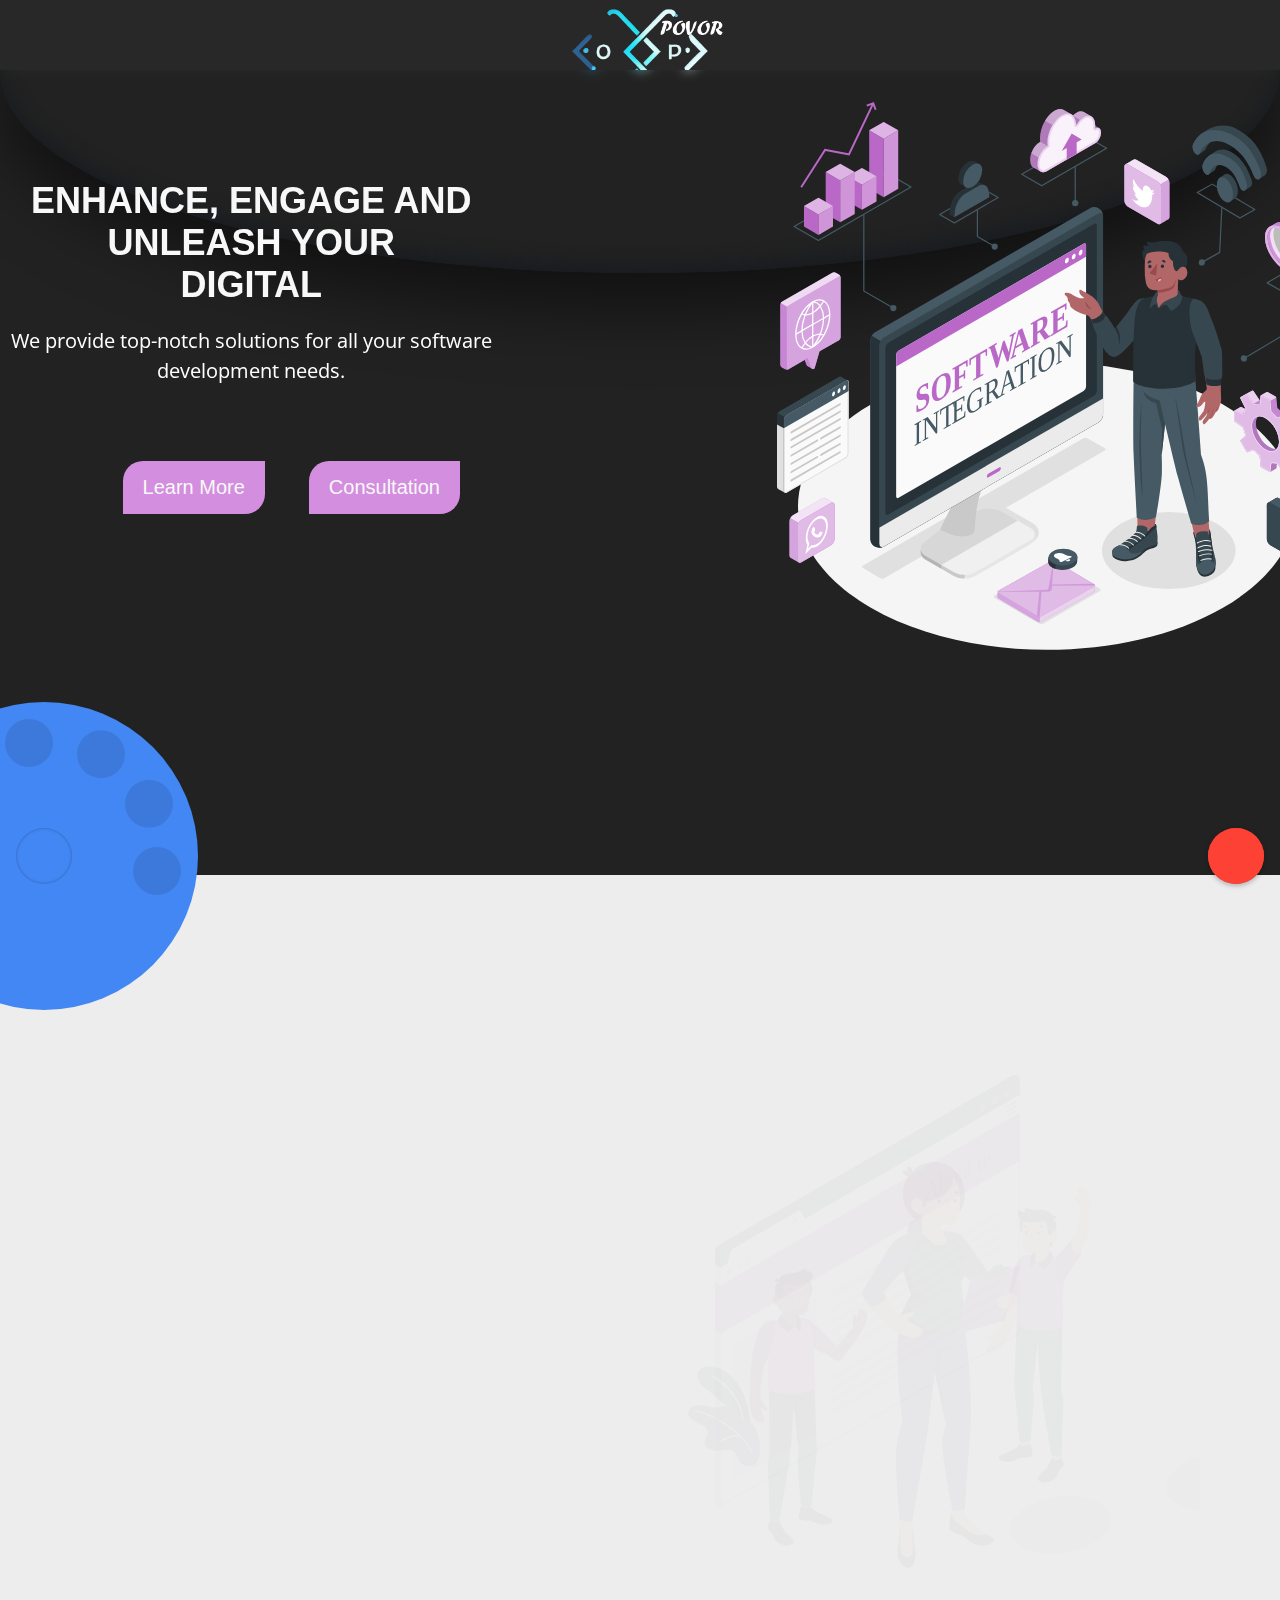
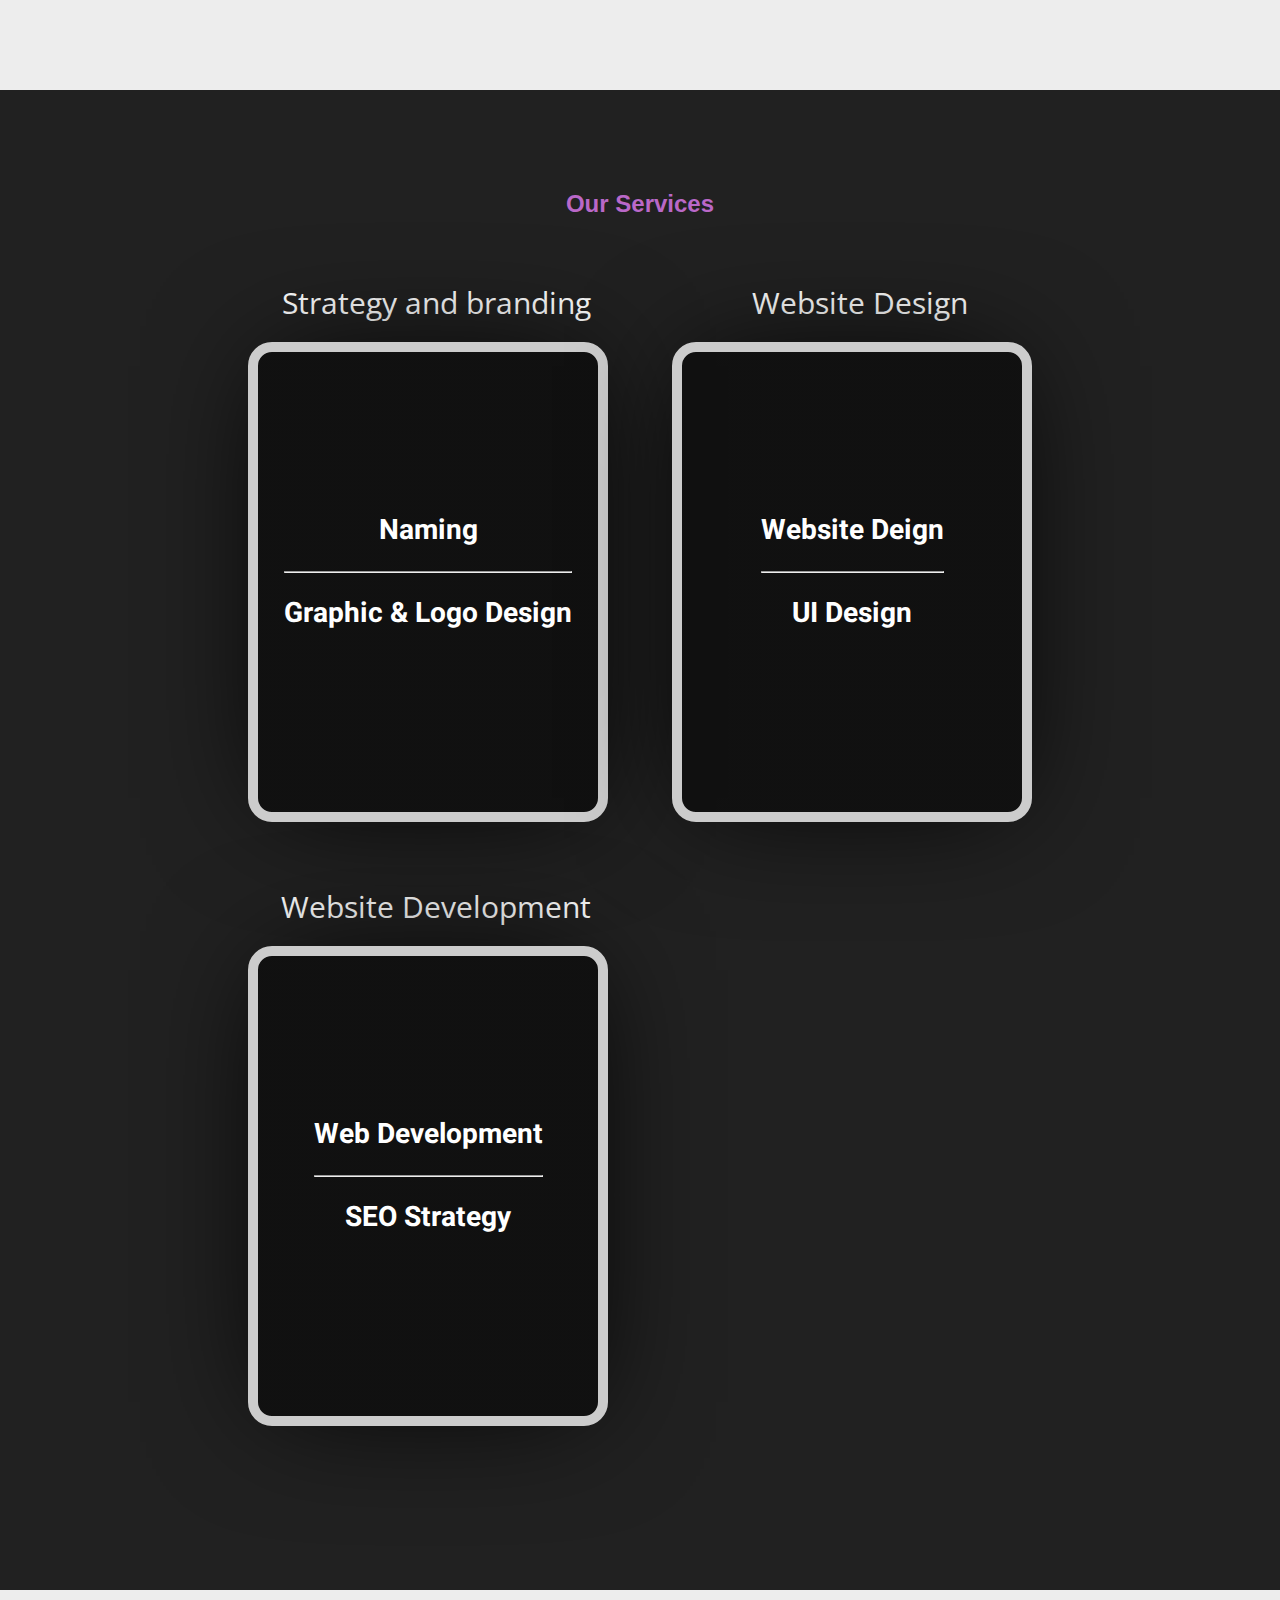
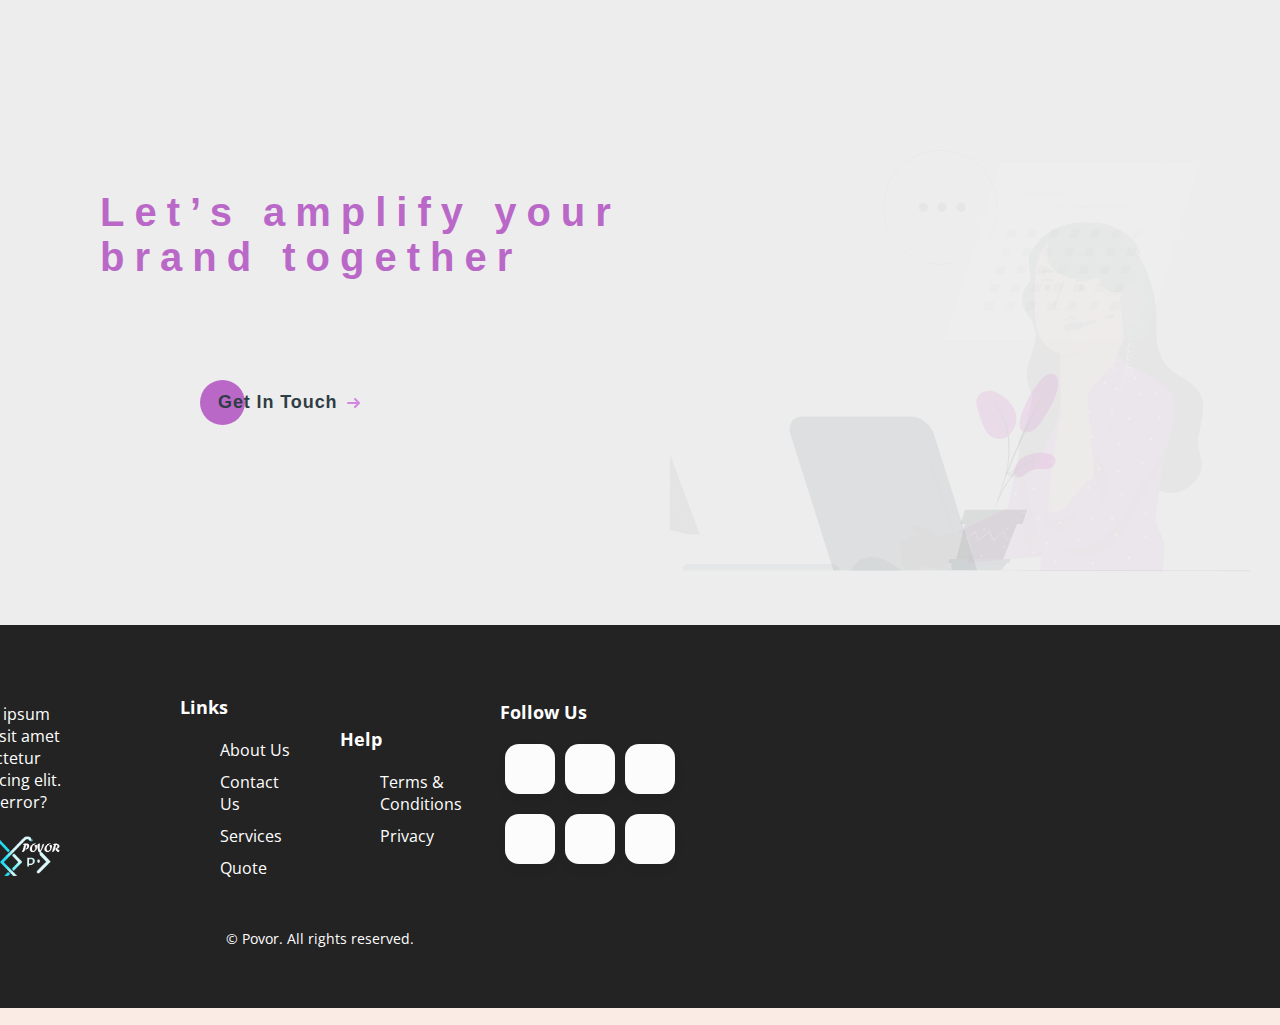
==== commit a0b1a6fb: "commit" ====
--- a/index.html
+++ b/index.html
@@ -6,45 +6,24 @@
   <meta name="viewport" content="width=device-width, initial-scale=1.0" />
   <title>Povor</title>
   <link rel="stylesheet" href="css/style.css" />
+  <link rel="stylesheet" href="css/card.css">
   <link rel="stylesheet" href="css/animation.css" />
   <link rel="stylesheet" href="css/navbar.css" />
   <link rel="stylesheet" href="aos-master/css/styles.css" />
   <link rel="stylesheet" href="aos-master/dist/aos.css" />
   <link rel="stylesheet" href="css/footer.css">
-  <link rel="stylesheet" href="https://cdnjs.cloudflare.com/ajax/libs/font-awesome/5.15.4/css/all.min.css">
+  <link rel="stylesheet" href="https://cdn.jsdelivr.net/npm/bootstrap-icons@1.10.2/font/bootstrap-icons.css" integrity="sha384-b6lVK+yci+bfDmaY1u0zE8YYJt0TZxLEAFyYSLHId4xoVvsrQu3INevFKo+Xir8e" crossorigin="anonymous">
 
 </head>
 
 <body>
-
-  <div id="mouse-detector"></div>
 
   <div class="wrapper">
     <nav class="navbar">
-      <div class="navbar-container container">
-        <input type="checkbox" name="" id="" />
-        <div class="hamburger-lines">
-          <span class="line line1"></span>
-          <span class="line line2"></span>
-          <span class="line line3"></span>
-        </div>
-        <ul class="menu-items">
-          <div class="menu-items">
-            <li><a href="#home" class="a">Home</a></li>
-            <li><a href="#about" class="b">About</a></li>
-            <li><a href="#service" class="c">Services</a></li>
-            <li><a href="testimonial.html" class="e">Testimonial</a></li>
-            <div class="visit">
-              <li><a href="contact.html" class="g">Contact</a></li>
-              <li><a href="quote.html" class="f">Quote</a></li>
-            </div>
-          </div>
-        </ul>
         <div class="logo">
           <a href="index.html">
             <img src="img/POVOR-removebg-preview.png" alt="unsplash image" style="width: 200px;" />
           </a>
-        </div>
       </div>
     </nav>
 
@@ -96,43 +75,41 @@
   <!-- Section Three - Services Page -->
   <div class="service-section" id="service">
     <h2>Our Services</h2>
-    <div class="services">
-      <div data-aos="zoom-in-down" data-aos-duration="700">
-        <div class="service-item">
-          <div class="icon">
-
-            <img src="img/Gift Box (AI style).png" alt="">
-          </div>
-          <h3>Web Development</h3>
-          <p class="sa">Lorem ipsum dolor sit amet consectetur adipisicing elit. Ratione magnam temporibus dolorum quasi
-            minus praesentium doloremque labore unde eius officia?</p>
-        </div>
-      </div>
-      <div data-aos="zoom-in-up" data-aos-duration="700">
-        <div class="service-item" style="background: #a76baf;">
-          <div class="icon">
-
-            <img src="img/Gift Box.png" alt="">
-          </div>
-          <h3 style="color: #000;" class="ss">Graphics Design</h3>
-          <p class="sb">Lorem ipsum dolor sit amet consectetur, adipisicing elit. Corrupti reprehenderit porro incidunt
-            similique quidem soluta. Expedita veniam tempora temporibus animi.</p>
-        </div>
-      </div>
-      <div data-aos="zoom-in-down" data-aos-duration="700">
-        <div class="service-item">
-          <div class="icon">
-
-            <img src="img/Gift.png" alt="">
-          </div>
-          <h3 class=" position: relative;
-            bottom:30%;">UI/UX Design</h3>
-          <p class="sc">Lorem ipsum dolor sit amet consectetur, adipisicing elit. Alias beatae at sunt reprehenderit quo
-            ipsum perferendis itaque natus illo amet.</p>
-        </div>
-        <div data-aos="zoom-in-down"></div>
-      </div>
-    </div>
+    
+    <div class="cards-wrapper">
+      <div class="card-grid-space">
+        <div class="num">Strategy and branding</div>
+        <a class="card" href="https://codetheweb.blog/2017/10/06/html-syntax/" style="--bg-img: url(https://images1-focus-opensocial.googleusercontent.com/gadgets/proxy?container=focus&resize_w=1500&url=https://codetheweb.blog/assets/img/posts/html-syntax/cover.jpg)">
+          <div class="service-item">
+            <h3>Naming</h3>
+            <hr>
+            <h3>Graphic & Logo Design</h3>
+          </div>
+        </a>
+      </div>
+      <div class="card-grid-space">
+        <div class="num">Website Design</div>
+        <a class="card" href="https://codetheweb.blog/2017/10/09/basic-types-of-html-tags/" style="--bg-img: url('https://images1-focus-opensocial.googleusercontent.com/gadgets/proxy?container=focus&resize_w=1500&url=https://codetheweb.blog/assets/img/posts/basic-types-of-html-tags/cover.jpg')">
+          <div class="service-item">
+            <h3>Website Deign</h3>
+            <hr>
+            <h3>UI Design</h3>
+          </div>
+        </a>
+      </div>
+      <div class="card-grid-space">
+        <div class="num">Website Development</div>
+        <a class="card" href="https://codetheweb.blog/2017/10/14/links-images-about-file-paths/" style="--bg-img: url('https://images1-focus-opensocial.googleusercontent.com/gadgets/proxy?container=focus&resize_w=1500&url=https://codetheweb.blog/assets/img/posts/links-images-about-file-paths/cover.jpg')">
+          <div class="service-item">
+           <h3>Web Development</h3>
+           <hr>
+           <h3>SEO Strategy</h3>
+          </div>
+        </a>
+      </div>
+      <!-- https://images.unsplash.com/photo-1520839090488-4a6c211e2f94?ixlib=rb-0.3.5&ixid=eyJhcHBfaWQiOjEyMDd9&s=38951b8650067840307cba514b554ba5&auto=format&fit=crop&w=1350&q=80 -->
+    </div>
+
   </div>
 
   <!-- Section Four - Testimonial Page -->
@@ -231,6 +208,7 @@
 
   </div>
   <script src="js/script.js"></script>
+  <script src="js/card.js"></script>
   <script src="aos-master/dist/aos.js"></script>
   <script>
 
@@ -253,6 +231,38 @@
       itemsCounter++;
     }
   </script>
+
+<div id="circularMenu" class="circular-menu">
+
+  <a class="floating-btn" onclick="document.getElementById('circularMenu').classList.toggle('active');">
+    <i class="bi bi-plus" style="font-size: 30px;position: relative;bottom: 30px;"></i>
+  </a>
+
+  <menu class="items-wrapper">
+    <a href="#" class="menu-item bi bi-facebook"></a>
+    <a href="#" class="menu-item bi bi-twitter"></a>
+    <a href="#" class="menu-item bi bi-linkedin"></a>
+    <a href="#" class="menu-item bi bi-github"></a>
+  </menu>
+
+</div>
+
+
+<div id="circularMenu1" class="circular-menu circular-menu-left active">
+
+  <a class="floating-btn" onclick="document.getElementById('circularMenu1').classList.toggle('active');">
+    <i class="bi bi-list" style="font-size: 30px;position: relative;bottom: 30px;"></i>
+  </a>
+
+  <menu class="items-wrapper">
+    <a href="quote.html" class="menu-item bi bi-pen"></a>
+    <a href="contact.html" class="menu-item bi bi-person-lines-fill"></a>
+    <a href="index.html#service" class="menu-item bi bi-hdd-network-fill"></a>
+    <a href="index.html#about" class="menu-item bi bi-people-fill"></a>
+  </menu>
+
+</div>
+
 </body>
 
 </html>--- a/css/style.css
+++ b/css/style.css
@@ -18,8 +18,6 @@
   background-color: #212121;
   color: #fff;
   padding: 100px 0;
-  position: relative;
-  top: 80px;
   margin-bottom: 50px !important;
 }
 
@@ -197,80 +195,7 @@
   text-align: center;
 }
 
-.services {
-  display: flex;
-  justify-content:flex-start;
-  align-items: center;
-  flex-wrap: wrap;
-  margin-top: 50px;
-}
-
-.service-item {
-  max-height: 50rem;
-  background-color: #fff;
-  border-radius: 10px;
-  box-shadow: 0 4px 8px rgba(0, 0, 0, 0.397);
-}
-.service-section h2{
-  font-size: 36px;
-  word-spacing: 10px;
-  letter-spacing: 10px;
-  white-space: 20px;
-  font-size: 36px;
-}
-.service-section h3 {
-  font-family:'Poppins', sans-serif;
-  font-size: 30px;
-   margin-bottom: 10px;
-   color:#000000 ;
-   position: relative;
-   bottom: 100px;
-}
-
-.service-section p {
-  font-size: auto;
-  max-width: auto;
-  line-height: 1.5;
-  position: relative;
-   bottom: 80px;
-}
-.service-item .icon {
-  position: relative;
-  margin-bottom: 20px;
-}
-
-.service-item .icon img {
-  width: 200px;
-  position: relative;
-  left: 80px;
-}
-.icon{
-  position: absolute;
-  top: -80px;
-  left: -70px;
-}
-@media screen and (min-width: 1024px) {
- .service-item{
-    width: 20rem;
-    padding: 60px;
-    max-height: auto;
- }
- .icon{
-  position: absolute;
-  top: -100px;
-  left: -100px;
- }
-}
-@media screen and (max-width: 767px) {
-.service-item{
-  max-width: 80%;
-  position: relative;
-  left: 50px;
-}
-.icon img{
-  width: 100px;
-}
-}
+
 /* Section Four - Contact Page */
 .contact-section {
   height: 100%;
--- a/css/card.css
+++ b/css/card.css
@@ -0,0 +1,206 @@
+@import url('https://fonts.googleapis.com/css?family=Heebo:400,700|Open+Sans:400,700');
+
+:root {
+  --color: #3c3163;
+  --transition-time: 0.5s;
+}
+
+* {
+  box-sizing: border-box;
+}
+
+body {
+  margin: 0;
+  min-height: 100vh;
+  font-family: 'Open Sans';
+  background: #fafafa;
+}
+
+a {
+  color: inherit;
+}
+
+.cards-wrapper {
+  display: grid;
+  justify-content: center;
+  align-items: center;
+  grid-template-columns: 1fr 1fr 1fr;
+  grid-gap: 4rem;
+  padding: 4rem;
+  margin: 0 auto;
+  width: max-content;
+}
+
+.card {
+  font-family: 'Heebo';
+  --bg-filter-opacity: 0.5;
+  background-image: linear-gradient(rgba(0,0,0,var(--bg-filter-opacity)),rgba(0,0,0,var(--bg-filter-opacity))), var(--bg-img);
+  height: 20em;
+  width: 15em;
+  font-size: 1.5em;
+  color: white;
+  border-radius: 1em;
+  padding: 1em;
+  /*margin: 2em;*/
+  display: flex;
+  align-items: flex-end;
+  background-size: cover;
+  background-position: center;
+  box-shadow: 0 0 5em -1em black;
+  transition: all, var(--transition-time);
+  position: relative;
+  overflow: hidden;
+  border: 10px solid #ccc;
+  text-decoration: none;
+}
+
+.card:hover {
+  transform: rotate(0);
+}
+
+.card h1 {
+  margin: 0;
+  font-size: 1.5em;
+  line-height: 1.2em;
+}
+
+.card p {
+  font-size: 0.75em;
+  font-family: 'Open Sans';
+  margin-top: 0.5em;
+  line-height: 2em;
+}
+.num{
+    color: #fff;
+    font-size: 30px !important;
+}
+.service-item h3{
+  margin-bottom: 20px;
+}
+.service-item hr{
+  margin-bottom: 20px;
+}
+.card .tags {
+  display: flex;
+}
+
+.card .tags .tag {
+  font-size: 0.75em;
+  background: rgba(255,255,255,0.5);
+  border-radius: 0.3rem;
+  padding: 0 0.5em;
+  margin-right: 0.5em;
+  line-height: 1.5em;
+  transition: all, var(--transition-time);
+}
+
+.card:hover .tags .tag {
+  background: var(--color);
+  color: white;
+}
+
+.card .date {
+  position: absolute;
+  top: 0;
+  right: 0;
+  font-size: 0.75em;
+  padding: 1em;
+  line-height: 1em;
+  opacity: .8;
+}
+
+.card:before, .card:after {
+  content: '';
+  transform: scale(0);
+  transform-origin: top left;
+  border-radius: 50%;
+  position: absolute;
+  left: -50%;
+  top: -50%;
+  z-index: -5;
+  transition: all, var(--transition-time);
+  transition-timing-function: ease-in-out;
+}
+
+.card:before {
+  background: #ddd;
+  width: 250%;
+  height: 250%;
+}
+
+.card:after {
+  background: white;
+  width: 200%;
+  height: 200%;
+}
+
+.card:hover {
+  color: var(--color);
+}
+
+.card:hover:before, .card:hover:after {
+  transform: scale(1);
+}
+
+.card-grid-space .num {
+  font-size: 3em;
+  margin-bottom: 1.2rem;
+  margin-left: 1rem;
+}
+
+.info {
+  font-size: 1.2em;
+  display: flex;
+  padding: 1em 3em;
+  height: 3em;
+}
+
+.info img {
+  height: 3em;
+  margin-right: 0.5em;
+}
+
+.info h1 {
+  font-size: 1em;
+  font-weight: normal;
+}
+
+/* MEDIA QUERIES */
+@media screen and (max-width: 1285px) {
+  .cards-wrapper {
+    grid-template-columns: 1fr 1fr;
+  }
+}
+
+@media screen and (max-width: 900px) {
+  .cards-wrapper {
+    grid-template-columns: 1fr;
+  }
+  .info {
+    justify-content: center;
+  }
+  .card-grid-space .num {
+
+    margin-left: 0;
+    text-align: center;
+  }
+}
+
+@media screen and (max-width: 500px) {
+  .cards-wrapper {
+    padding: 4rem 2rem;
+  }
+  .card {
+    max-width: calc(100vw - 4rem);
+  }
+}
+
+@media screen and (max-width: 450px) {
+  .info {
+    display: block;
+    text-align: center;
+  }
+  .info h1 {
+    margin: 0;
+  }
+}--- a/css/navbar.css
+++ b/css/navbar.css
@@ -1,6 +1,4 @@
-
-
-  body::-webkit-scrollbar {
+body::-webkit-scrollbar {
     width: 10px; /* Set the width of the scrollbar */
   }
 
@@ -20,332 +18,296 @@
 .navbar .hamburger-lines {
     display: none;
 }
-
-.container {
-    max-width: 1200px;
-    width: 90%;
-    margin: auto;
-}
+body {
+  background-color: #EDEDED;
+}
+.circular-menu {
+  position: fixed;
+  bottom: 1em;
+  right: 1em;
+}
+
+.circular-menu .floating-btn {
+  display: block;
+  width: 3.5em;
+  height: 3.5em;
+  border-radius: 50%;
+  background-color: hsl(4, 98%, 60%);
+  box-shadow: 0 2px 5px 0 hsla(0, 0%, 0%, .26);  
+  color: hsl(0, 0%, 100%);
+  text-align: center;
+  line-height: 3.9;
+  cursor: pointer;
+  outline: 0;
+}
+
+.circular-menu.active .floating-btn {
+  box-shadow: inset 0 0 3px hsla(0, 0%, 0%, .3);
+}
+
+.circular-menu .floating-btn:active {
+  box-shadow: 0 4px 8px 0 hsla(0, 0%, 0%, .4);
+}
+
+.circular-menu .floating-btn i {
+  font-size: 1.3em;
+  transition: transform .2s;  
+}
+
+.circular-menu.active .floating-btn i {
+  transform: rotate(-45deg);
+}
+
+.circular-menu:after {
+  display: block;
+  content: ' ';
+  width: 3.5em;
+  height: 3.5em;
+  border-radius: 50%;
+  position: absolute;
+  top: 0;
+  right: 0;
+  z-index: -2;
+  background-color: hsl(4, 98%, 60%);
+  transition: all .3s ease;
+}
+
+.circular-menu.active:after {
+  transform: scale3d(5.5, 5.5, 1);
+  transition-timing-function: cubic-bezier(.68, 1.55, .265, 1);
+}
+
+.circular-menu .items-wrapper {
+  padding: 0;
+  margin: 0;
+}
+
+.circular-menu .menu-item {
+  position: absolute;
+  top: .2em;
+  right: .2em;
+  z-index: -1;
+  display: block;
+  text-decoration: none;
+  color: hsl(0, 0%, 100%);
+  font-size: 1em;
+  width: 3em;
+  height: 3em;
+  border-radius: 50%;
+  text-align: center;
+  line-height: 3;
+  background-color: hsla(0,0%,0%,.1);
+  transition: transform .3s ease, background .2s ease;
+}
+
+.circular-menu .menu-item:hover {
+  background-color: hsla(0,0%,0%,.3);
+}
+
+.circular-menu.active .menu-item {
+  transition-timing-function: cubic-bezier(0.175, 0.885, 0.32, 1.275);
+}
+
+.circular-menu.active .menu-item:nth-child(1) {
+  transform: translate3d(1em,-7em,0);
+}
+
+.circular-menu.active .menu-item:nth-child(2) {
+  transform: translate3d(-3.5em,-6.3em,0);
+}
+
+.circular-menu.active .menu-item:nth-child(3) {
+  transform: translate3d(-6.5em,-3.2em,0);
+}
+
+.circular-menu.active .menu-item:nth-child(4) {
+  transform: translate3d(-7em,1em,0);
+}
+
 
 .navbar {
+    padding: 10px;
+    min-width: 100%;
+    max-width: 100%;
+    height: 70px;
+    overflow: hidden;
+   background-color: #222222f8;
+   /* border-bottom: 2px groove #151515; */
+}
+.logo {
+        display: flex;
+       position: relative;
+       bottom : 40px;
+}
+
+.circular-menu.circular-menu-left {
+  right: auto; 
+  left: 1em;
+}
+
+.circular-menu.circular-menu-left .floating-btn {
+  background-color: hsl(217, 89%, 61%);
+}
+
+.circular-menu.circular-menu-left:after {
+  background-color: hsl(217, 89%, 61%);
+}
+
+.circular-menu.circular-menu-left.active .floating-btn i {
+  transform: rotate(90deg);
+}
+
+.circular-menu.circular-menu-left.active .menu-item:nth-child(1) {
+  transform: translate3d(-1em,-7em,0);
+}
+
+.circular-menu.circular-menu-left.active .menu-item:nth-child(2) {
+  transform: translate3d(3.5em,-6.3em,0);
+}
+
+.circular-menu.circular-menu-left.active .menu-item:nth-child(3) {
+  transform: translate3d(6.5em,-3.2em,0);
+}
+
+.circular-menu.circular-menu-left.active .menu-item:nth-child(4) {
+  transform: translate3d(7em,1em,0);
+}
+  .circular-menu {
     position: fixed;
-    width: 100%;
-    height: 150px; /* Increase the height to make it taller */
-    background: linear-gradient(to left, #117964, #2b2a25);
-    color: #fff;
-    font-weight: bold;
-    font-size: 24px; /* Adjust the font size for better visibility */
-    opacity: 0.85;
-    z-index: 100;
-    top: -90px !important; /* Adjust the position to move it down */
-}
-
-/* Add a pseudo-element for the blurred border */
-.navbar::before {
-    content: "";
+    bottom: 1em;
+    right: 1em;
+  }
+  
+  .circular-menu .floating-btn {
+    display: block;
+    width: 3.5em;
+    height: 3.5em;
+    border-radius: 50%;
+    background-color: hsl(4, 98%, 60%);
+    box-shadow: 0 2px 5px 0 hsla(0, 0%, 0%, .26);  
+    color: hsl(0, 0%, 100%);
+    text-align: center;
+    line-height: 3.9;
+    cursor: pointer;
+    outline: 0;
+  }
+  
+  .circular-menu.active .floating-btn {
+    box-shadow: inset 0 0 3px hsla(0, 0%, 0%, .3);
+  }
+  
+  .circular-menu .floating-btn:active {
+    box-shadow: 0 4px 8px 0 hsla(0, 0%, 0%, .4);
+  }
+  
+  .circular-menu .floating-btn i {
+    font-size: 1.3em;
+    transition: transform .2s;  
+  }
+  
+  .circular-menu.active .floating-btn i {
+    transform: rotate(-45deg);
+  }
+  
+  .circular-menu:after {
+    display: block;
+    content: ' ';
+    width: 3.5em;
+    height: 3.5em;
+    border-radius: 50%;
     position: absolute;
-    top: -30px; /* Adjust the size of the blurred border from the top */
-    left: -30px; /* Adjust the size of the blurred border from the left */
-    right: -30px; /* Adjust the size of the blurred border from the right */
-    bottom: -30px; /* Adjust the size of the blurred border from the bottom */
-    backdrop-filter: blur(6px);
-    background-color: rgb(38, 55, 53);
-    /* border-radius: 35px; */
-    box-shadow: 0px 35px 68px 0px rgb(22, 56, 108), inset 0px -10px 16px 0px rgb(22, 55, 106), inset 0px 11px 28px 0px rgb(255, 255, 255);
-    z-index: -1; /* Send the pseudo-element behind the navbar content */
-}
-
-.active {
-    color: #fff !important;
-}
-
-.navbar-container {
-    display: flex;
-    justify-content: space-between;
-    height: 64px;
-    align-items: center;
-}
-
-.menu-items {
-    order: 2;
-    display: flex;
-}
-
-.logo {
-    order: 1;
-    font-size: 4rem;
-    position: relative;
-    top: 60px;
-}
-
-.visit {
-    position: relative;
-    left: 200px;
-    display: flex; /* Align the items horizontally */
-    justify-content: flex-end;
-    padding: 0px;
-}
-
-.visit li {
-    list-style: none;
-    margin-left: 20px; /* Add some spacing between the items */
-    font-size: 1.1rem;
-    font-weight: 500;
-}
-
-.visit li a {
-    color: #fff; /* Set the text color to white */
+    top: 0;
+    right: 0;
+    z-index: -2;
+    background-color: hsl(4, 98%, 60%);
+    transition: all .3s ease;
+  }
+  
+  .circular-menu.active:after {
+    transform: scale3d(5.5, 5.5, 1);
+    transition-timing-function: cubic-bezier(.68, 1.55, .265, 1);
+  }
+  
+  .circular-menu .items-wrapper {
+    padding: 0;
+    margin: 0;
+  }
+  
+  .circular-menu .menu-item {
+    position: absolute;
+    top: .2em;
+    right: .2em;
+    z-index: -1;
+    display: block;
     text-decoration: none;
-    transition: color 0.3s ease-in-out;
-}
-
-.visit li a::after {
-    content: "";
-    position: absolute;
-    left: 0;
-    bottom: -2px;
-    height: 2px;
-    width: 100%;
-    background-color: #fff; /* Set the underline color to white */
-    transform: scaleX(0);
-    transform-origin: left;
-    transition: transform 0.3s ease;
-}
-
-.visit li a:hover::after {
-    transform: scaleX(1);
-}
-
-.menu-items li {
-    position: relative;
-    top: 100px;
-    right: 200px;
-    list-style: none;
-    margin-left: 1.5rem;
-    font-size: 1.3rem;
-}
-
-.navbar a {
-    color: #ffffff;
-    font-weight: bold;
-    font-size: 20px;
-    text-decoration: none;
-    transition: color 0.3s ease-in-out;
-}
-
-.menu-items li a {
-    position: relative;
-    bottom: 20px;
-}
-
-@media (min-width: 768px) {
-    .menu-items li {
-        padding: 40px;
-        position: relative;
-        right: 100px;
-        
-    }
-}
-
-.menu-items li a::after {
-    content: "";
-    position: absolute;
-    left: 0;
-    bottom: -2px;
-    height: 2px;
-    width: 100%;
-    background-color: #dbcaca;
-    transform: scaleX(0);
-    transform-origin: left;
-    transition: transform 0.3s ease;
-}
-
-.menu-items li a:hover::after {
-    transform: scaleX(1);
-}
-.logo{
-    position: relative;
-    right: 80px;
-}
-
-.f, .g {
-    position: relative;
-    right: 100px;
-}
-
-@media (max-width: 1024px) {
-    .navbar {
-        opacity: 0.95;
-    }
-
-    .navbar-container input[type="checkbox"],
-    .navbar-container .hamburger-lines {
-        display: block;
-    }
-
-    .navbar-container {
-        display: block;
-        position: relative;
-        height: 60px;
-    }
-
-    .navbar-container input[type="checkbox"] {
-        position: absolute;
-        display: block;
-        height: 32px;
-        width: 30px;
-        top: 120px;
-        left: 20px;
-        z-index: 5;
-        opacity: 0;
-        cursor: pointer;
-    }
-
-    .navbar-container .hamburger-lines {
-        display: block;
-        height: 28px;
-        width: 35px;
-        position: absolute;
-        top: 120px;
-        left: 20px;
-        z-index: 2;
-        display: flex;
-        flex-direction: column;
-        justify-content: space-between;
-    }
-
-    .navbar-container .hamburger-lines .line {
-        display: block;
-        height: 4px;
-        width: 100%;
-        border-radius: 10px;
-        background: #f8e8dd;
-    }
-
-    .navbar-container .hamburger-lines .line1 {
-        transform-origin: 0% 0%;
-        transition: transform 0.3s ease-in-out;
-    }
-
-    .navbar-container .hamburger-lines .line2 {
-        transition: transform 0.2s ease-in-out;
-    }
-
-    .navbar-container .hamburger-lines .line3 {
-        transform-origin: 0% 100%;
-        transition: transform 0.3s ease-in-out;
-    }
-
-    .navbar .menu-items {
-        padding-top: 100px;
-        background: #c6d8d2;
-        height: 100vh;
-        max-width: 300px;
-        transform: translateX(-150%);
-        display: flex;
-        flex-direction: column;
-        margin-left: -40px;
-        padding-left: 50px;
-        transition: transform 0.5s ease-in-out;
-        /* overflow: scroll; */
-    }
-
-    .navbar .menu-items li {
-        padding: 50px;
-        margin-bottom: 1.8rem;
-        font-size: 2rem;
-        font-weight: 500;
-        position: absolute;
-        top: 200px;
-        left: 450px;
-    }
-
-    .navbar .menu-items li a {
-        color: #000000;
-        text-decoration: none;
-        cursor: pointer;
-        opacity: 0.7;
-        animation: fadeEffect 1s linear infinite alternate forwards;
-        z-index: -999;
-        background-color: transparent!important;
-        border: none !important;
-        outline: none !important;
-        box-shadow: none !important;
-        -webkit-box-shadow: none !important;
-        transition: all ease-in-out 0.6s;
-        display: inline-block;
-    }
-
-    .a {
-        position: relative;
-        bottom: 120px;
-        padding: 0px;
-    }
-
-    .b {
-        position: relative;
-        bottom: 120px;
-        padding-top: 40px;
-    }
-
-    .c {
-        position: relative;
-        bottom: 100px;
-        padding-top: 60px;
-    }
-
-    .e {
-        position: relative;
-        bottom: 100px;
-        padding-top: 100px;
-    }
-
-    .f {
-        position: relative;
-        top: 130px;
-        right: 30px;
-        color: #fff;
-    }
-
-    .g {
-        position: relative;
-        top: 130px;
-        left: 60px;
-        color: #fff;
-    }
-
-    .visit {
-        position: relative;
-        left: -40px;
-        bottom: 100px;
-    }
-
-    .logo {
-        position: absolute;
-        top: 50px;
-        right: -10px; 
-        
-    }
-
-    .navbar-container input[type="checkbox"]:checked ~ .menu-items {
-        transform: translateX(0);
-    }
-
-    .navbar-container input[type="checkbox"]:checked ~ .hamburger-lines .line1 {
-        transform: rotate(45deg);
-    }
-
-    .navbar-container input[type="checkbox"]:checked ~ .hamburger-lines .line2 {
-        transform: scaleY(0);
-    }
-
-    .navbar-container input[type="checkbox"]:checked ~ .hamburger-lines .line3 {
-        transform: rotate(-45deg);
-    }
-}
-
-@media (max-width: 500px) {
-    .navbar-container input[type="checkbox"]:checked ~ .logo {
-        display: none;
-    }
-}+    color: hsl(0, 0%, 100%);
+    font-size: 1em;
+    width: 3em;
+    height: 3em;
+    border-radius: 50%;
+    text-align: center;
+    line-height: 3;
+    background-color: hsla(0,0%,0%,.1);
+    transition: transform .3s ease, background .2s ease;
+  }
+  
+  .circular-menu .menu-item:hover {
+    background-color: hsla(0,0%,0%,.3);
+  }
+  
+  .circular-menu.active .menu-item {
+    transition-timing-function: cubic-bezier(0.175, 0.885, 0.32, 1.275);
+  }
+  
+  .circular-menu.active .menu-item:nth-child(1) {
+    transform: translate3d(1em,-7em,0);
+  }
+  
+  .circular-menu.active .menu-item:nth-child(2) {
+    transform: translate3d(-3.5em,-6.3em,0);
+  }
+  
+  .circular-menu.active .menu-item:nth-child(3) {
+    transform: translate3d(-6.5em,-3.2em,0);
+  }
+  
+  .circular-menu.active .menu-item:nth-child(4) {
+    transform: translate3d(-7em,1em,0);
+  }
+  
+  /**
+   * The other theme for this menu
+   */
+  
+  .circular-menu.circular-menu-left {
+    right: auto; 
+    left: 1em;
+  }
+  
+  .circular-menu.circular-menu-left .floating-btn {
+    background-color: hsl(217, 89%, 61%);
+  }
+  
+  .circular-menu.circular-menu-left:after {
+    background-color: hsl(217, 89%, 61%);
+  }
+  
+  .circular-menu.circular-menu-left.active .floating-btn i {
+    transform: rotate(90deg);
+  }
+  
+  .circular-menu.circular-menu-left.active .menu-item:nth-child(1) {
+    transform: translate3d(-1em,-7em,0);
+  }
+  
+  .circular-menu.circular-menu-left.active .menu-item:nth-child(2) {
+    transform: translate3d(3.5em,-6.3em,0);
+  }
+  
+  .circular-menu.circular-menu-left.active .menu-item:nth-child(3) {
+    transform: translate3d(6.5em,-3.2em,0);
+  }
+  
+  .circular-menu.circular-menu-left.active .menu-item:nth-child(4) {
+    transform: translate3d(7em,1em,0);
+  }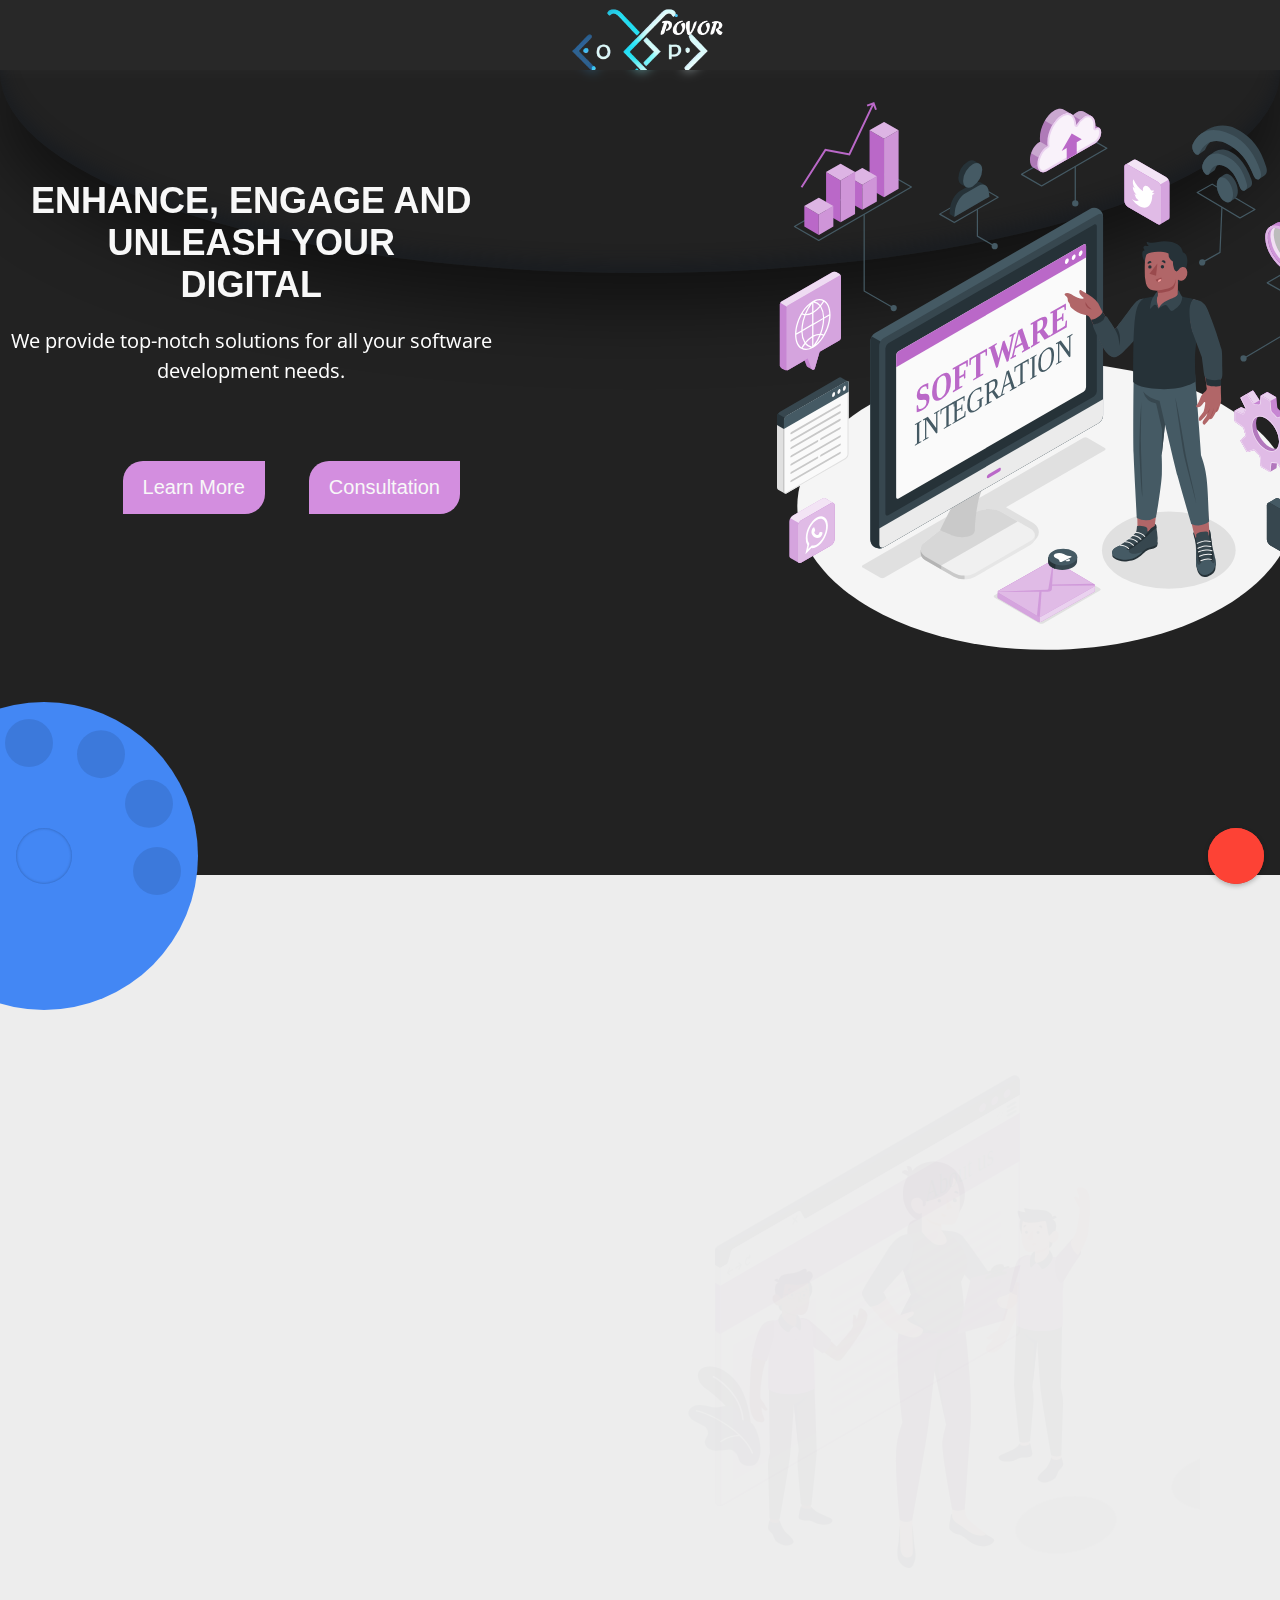
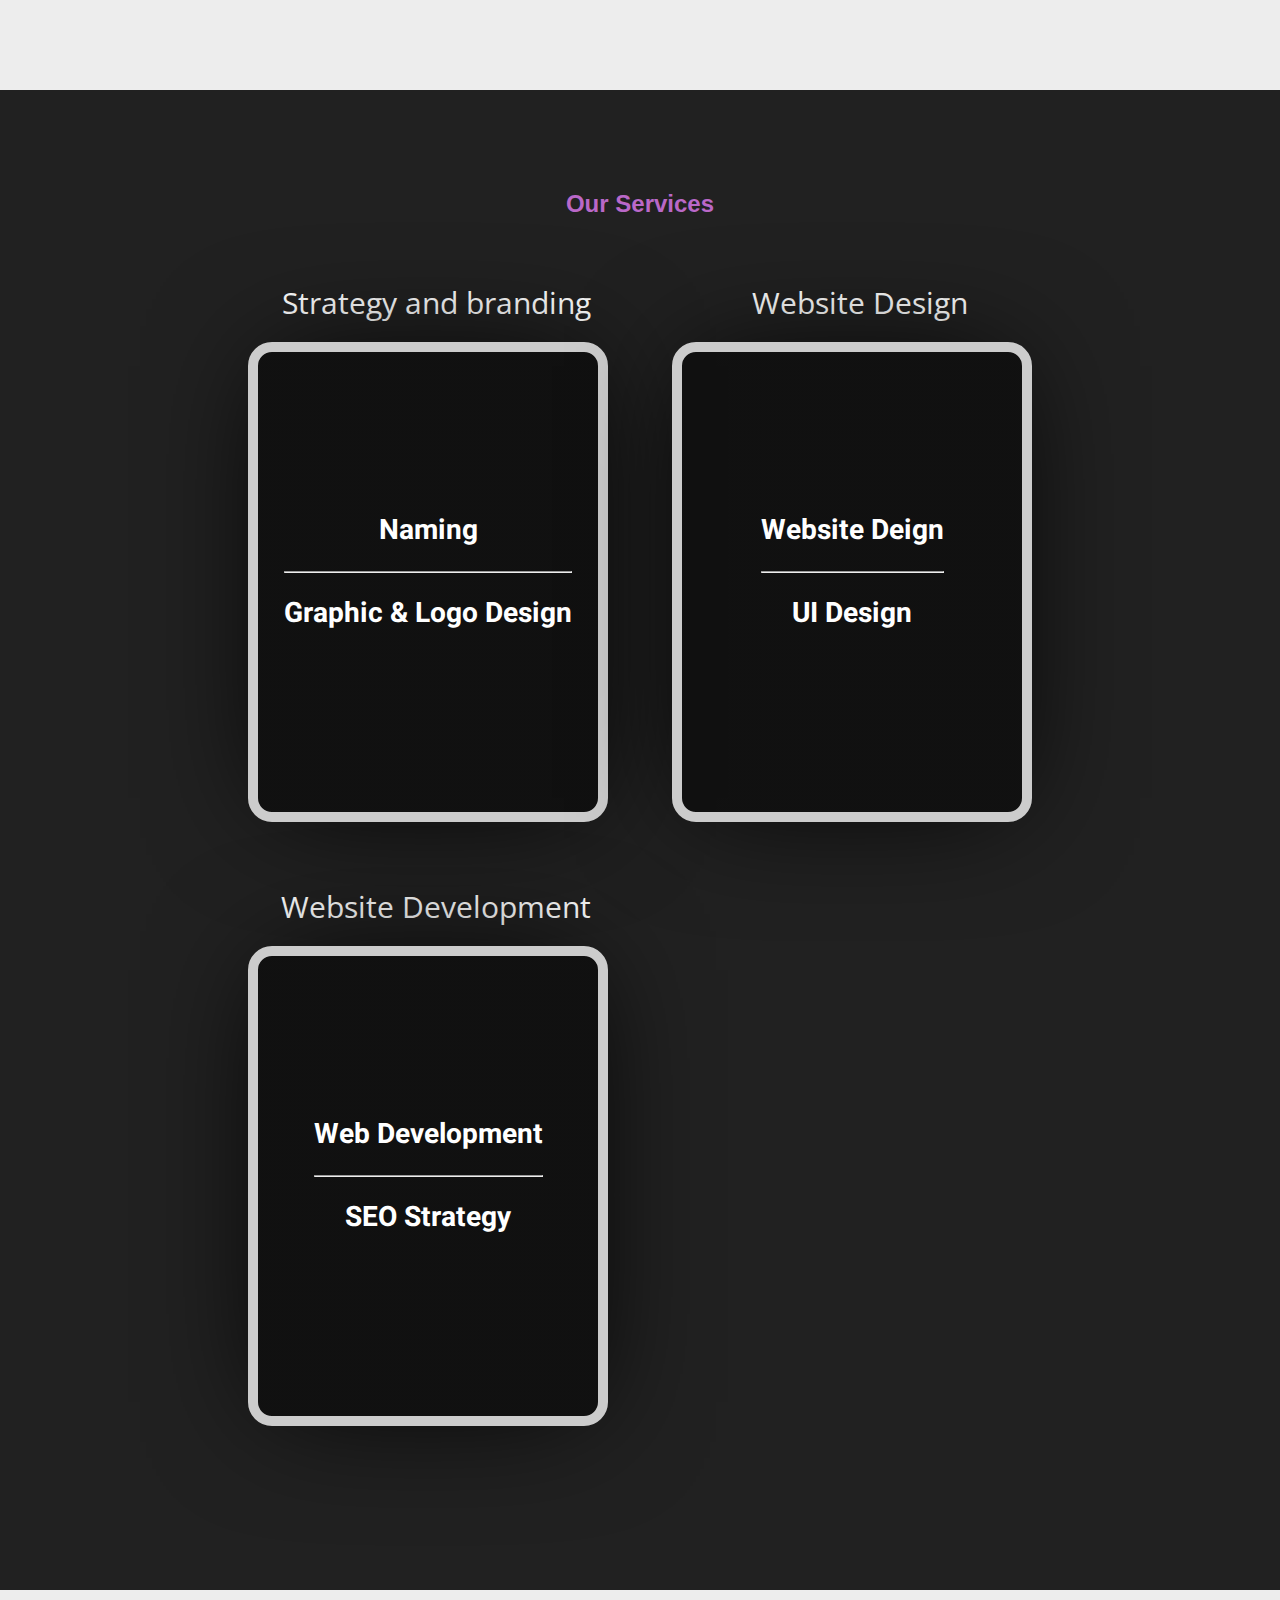
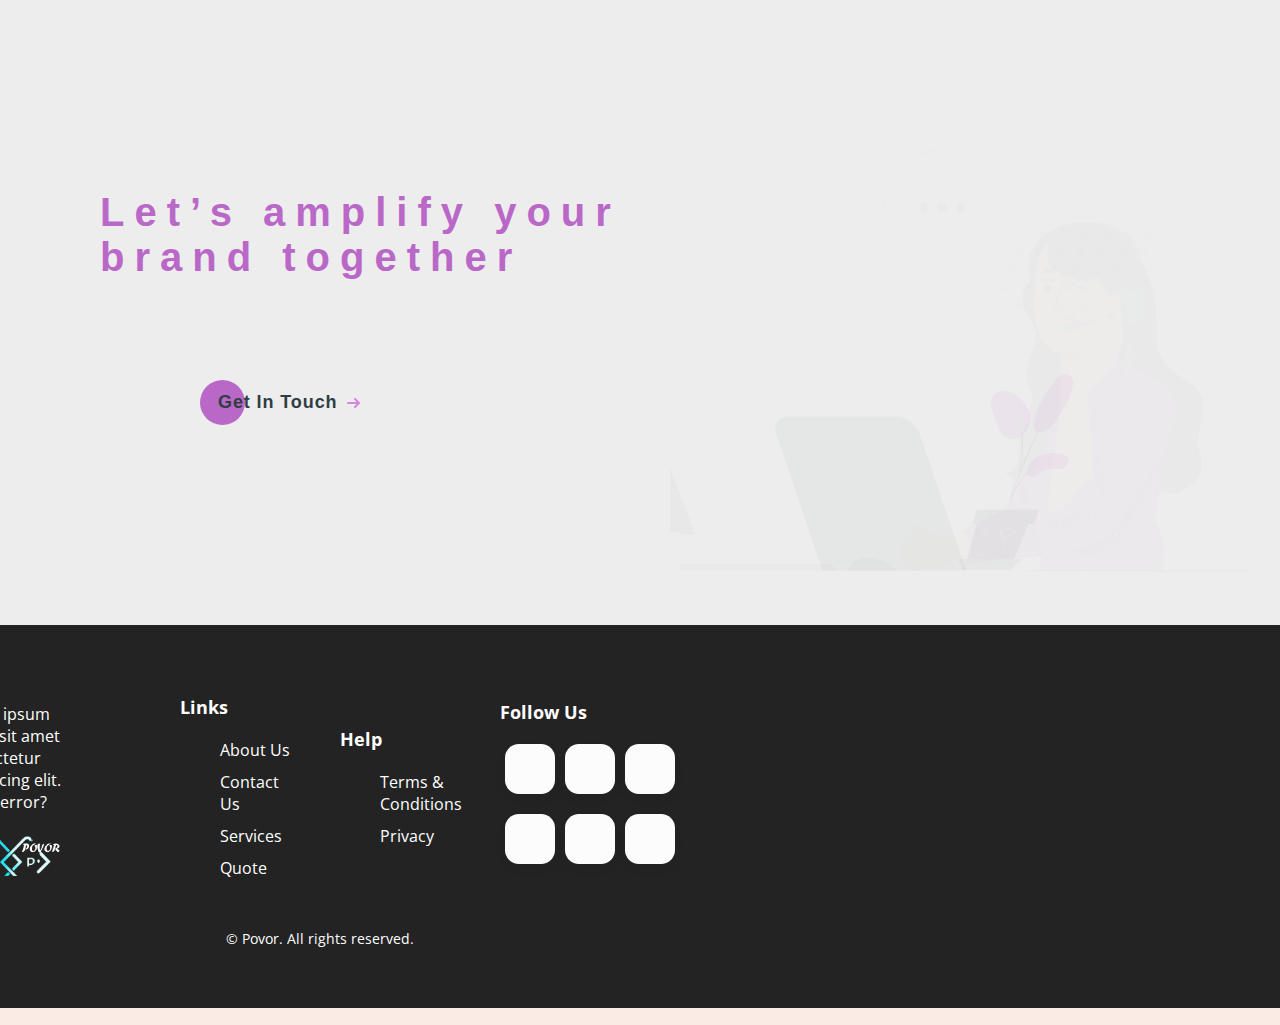
==== commit 35f771a0: "commit" ====
--- a/index.html
+++ b/index.html
@@ -235,7 +235,7 @@
 <div id="circularMenu" class="circular-menu">
 
   <a class="floating-btn" onclick="document.getElementById('circularMenu').classList.toggle('active');">
-    <i class="bi bi-plus" style="font-size: 30px;position: relative;bottom: 30px;"></i>
+    <i class="bi bi-share-fill" style="font-size: 30px;position: relative;bottom: 30px;"></i>
   </a>
 
   <menu class="items-wrapper">
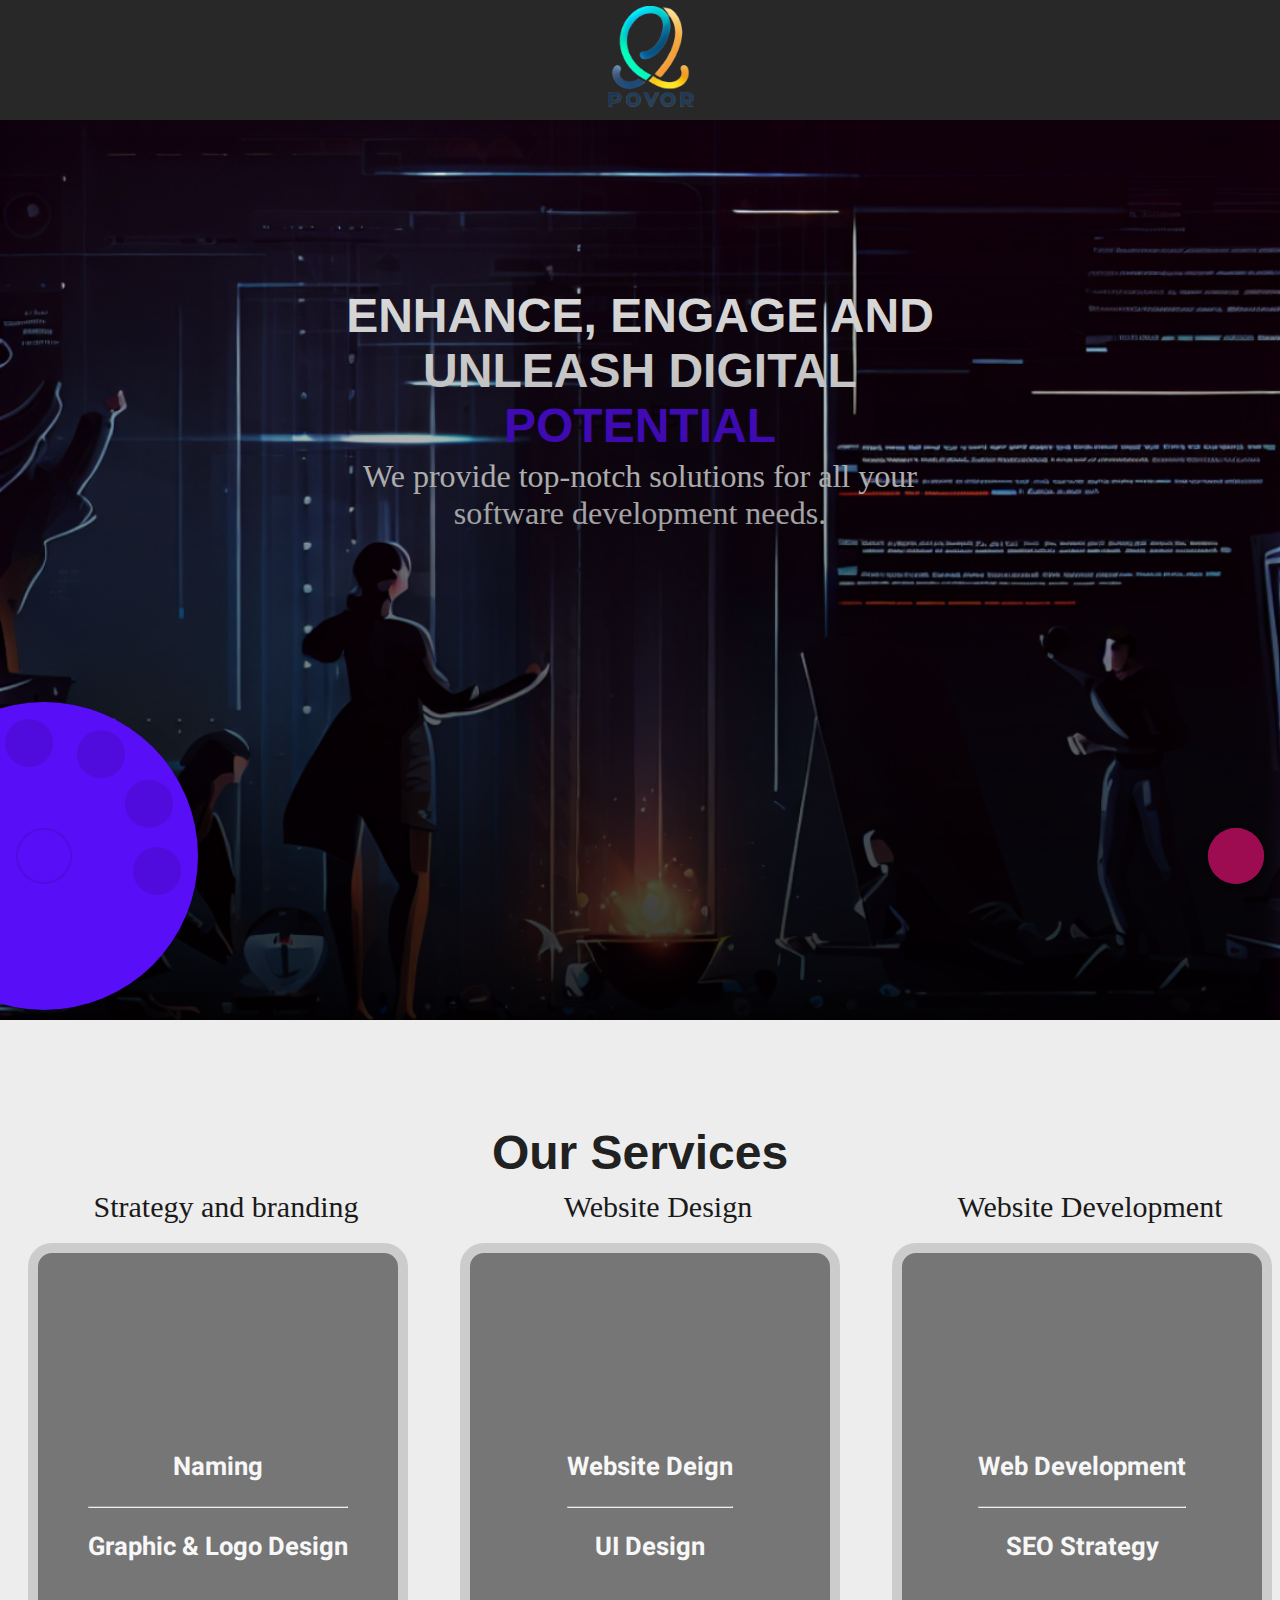
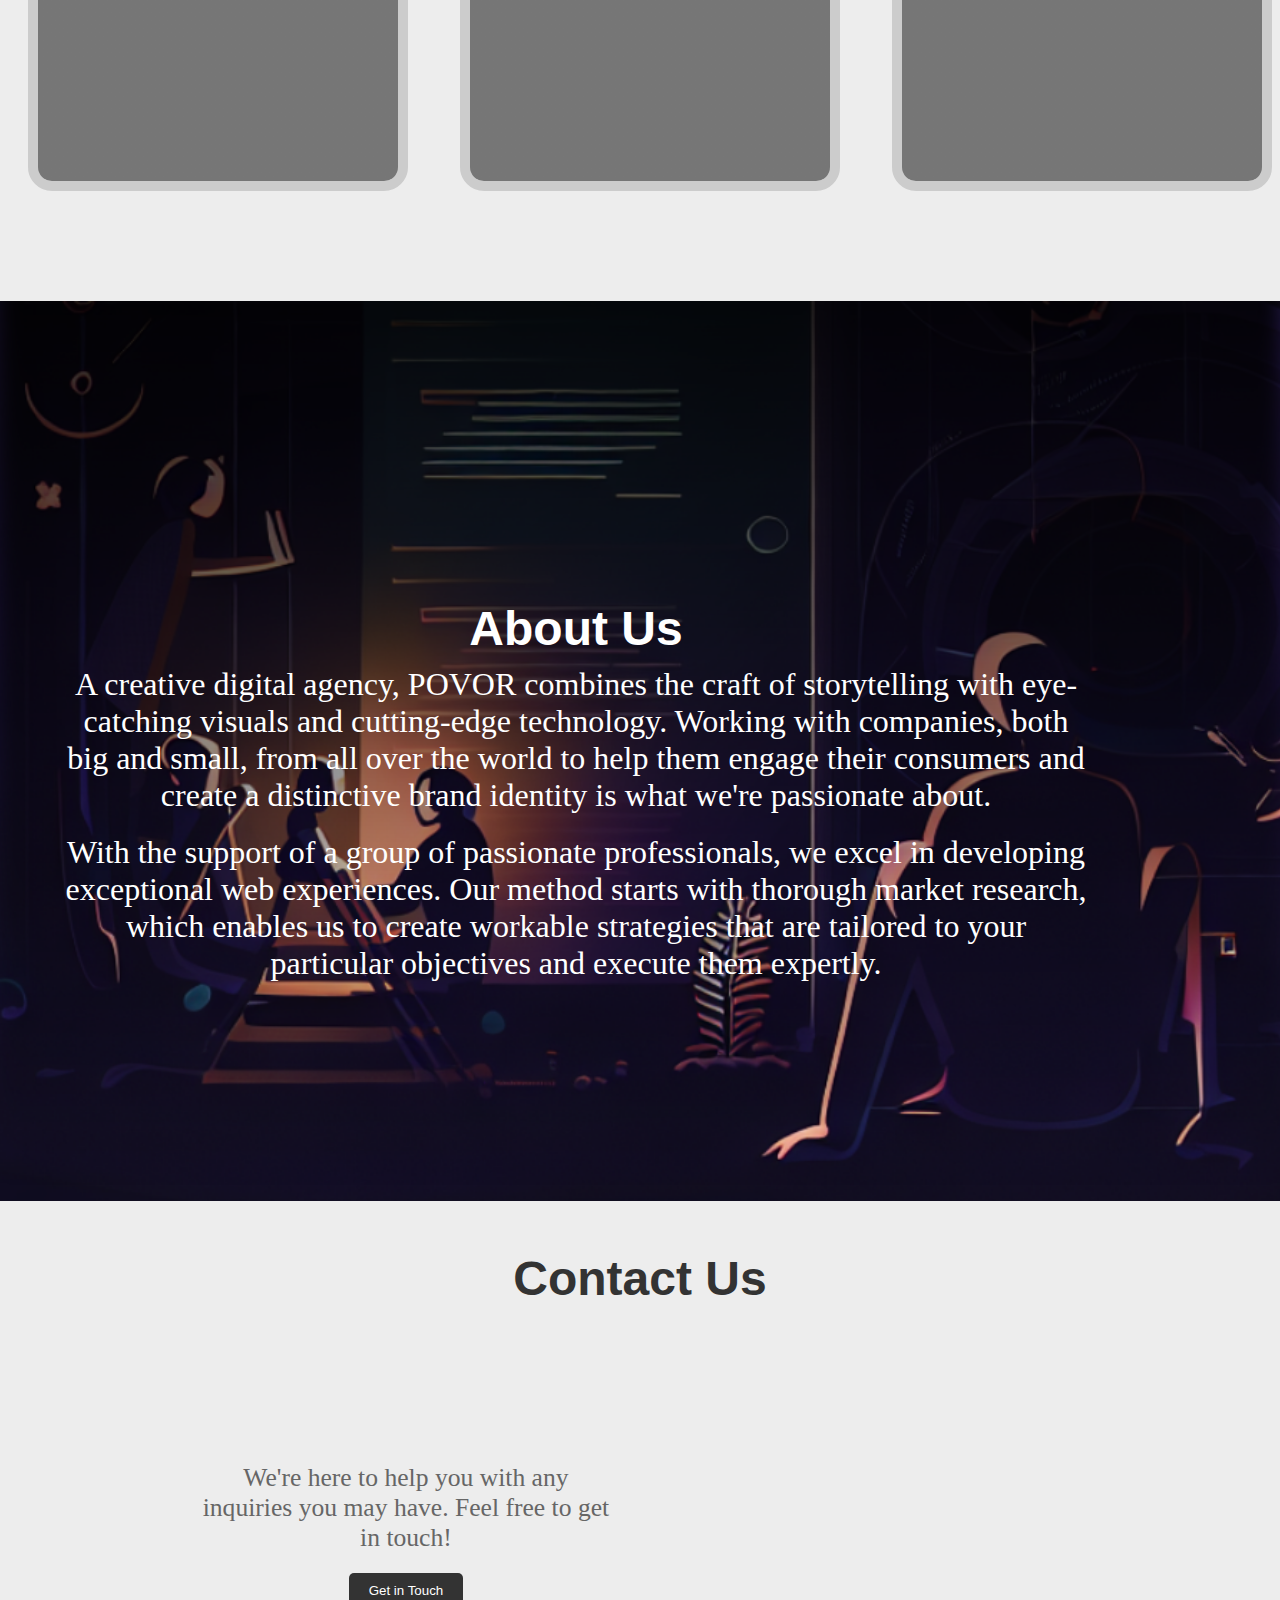
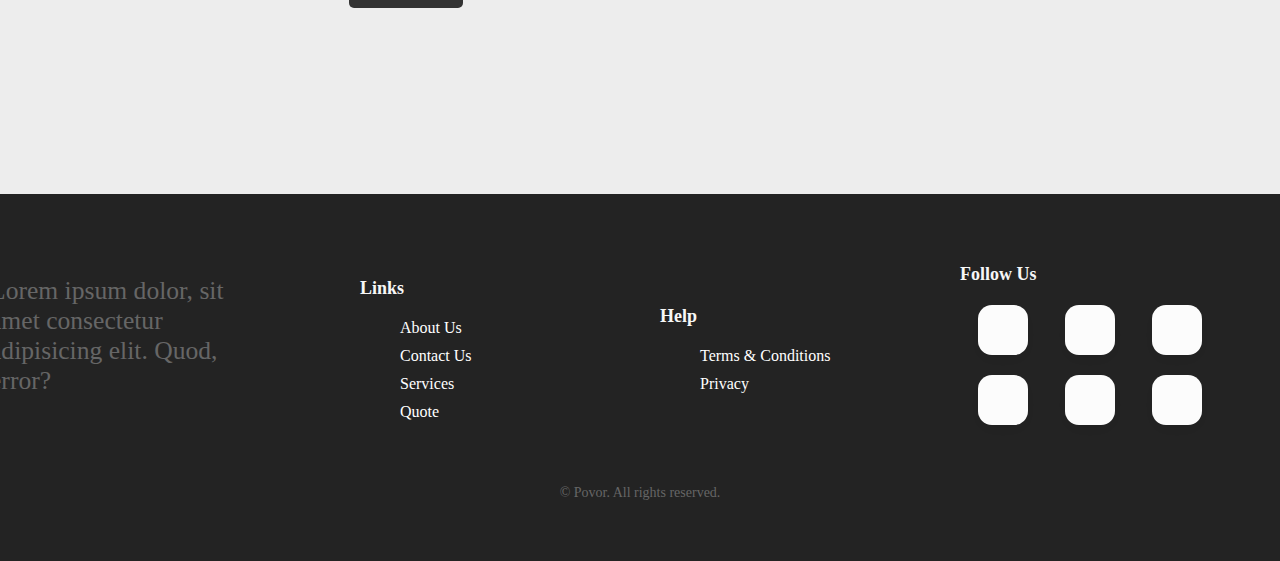
==== commit d788ee1d: "friday work" ====
--- a/index.html
+++ b/index.html
@@ -22,59 +22,24 @@
     <nav class="navbar">
         <div class="logo">
           <a href="index.html">
-            <img src="img/POVOR-removebg-preview.png" alt="unsplash image" style="width: 200px;" />
+            <img src="img/logo2.png" alt="unsplash image" style="width: 200px;" />
           </a>
       </div>
     </nav>
-
+  
     <!-- Section One - Landing Page -->
-    <div class="curve"></div>
-    <section class="hero" id="home">
-      <div class="container">
-        <div class="hero-content">
-          <div class="hero-text" data-aos="fade-right" data-aos-duration="1000">
-            <h1 class=" typing">ENHANCE, ENGAGE AND UNLEASH <span class="line-break"></span>YOUR <br> DIGITAL <span
-                class="typed-text"></span><span class="cursor"></span></h1>
-            <p>We provide top-notch solutions for all your software development needs.</p>
-          </div>
-
-          <div class="hero-image" data-aos="fade-left" data-aos-duration="1000">
-            <img src="svg/software-integration-animate.svg" alt="Your Company Image">
-          </div>
-          <div class="hero-btn">
-            <button><a href="#services" class="btn">Learn More</a></button>
-            <button><a href="#services" class="btn btn2">Consultation</a></button>
-          </div>
-        </div>
-      </div>
-    </section>
-
-    <!-- Section Two - About Page -->
-    <div class="about-container" id="about">
-      <div class="about-text">
-        <div data-aos="fade-up" data-aos-duration="500">
-          <h2>About Us</h2>
-        </div>
-        <div data-aos="fade-down" data-aos-duration="500">
-          <p>A creative digital agency, POVOR combines the craft of storytelling with eye-catching visuals and
-            cutting-edge technology. Working with companies, both big and small, from all over the world to help them
-            engage their consumers and create a distinctive brand identity is what we're passionate about.</p>
-          <p>With the support of a group of passionate professionals, we excel in developing exceptional web
-            experiences. Our method starts with thorough market research, which enables us to create workable strategies
-            that are tailored to your particular objectives and execute them expertly.</p>
-        </div>
-      </div>
-
-
-      <div class="about-image">
-        <img src="svg/about-us-page-animate.svg" alt="About Image">
-      </div>
-    </div>
-  </div>
-
-  <!-- Section Three - Services Page -->
+    <div class="landing-page" id="home">
+      <div class="background-image">
+        <img src="img/bg.png" alt="Background Image">
+      </div>
+      <div class="text-container">
+        <h1 class="main-heading" style="color: #fff;">ENHANCE, ENGAGE AND UNLEASH DIGITAL <span class="animated-word"></span></h1>
+        <p class="sub-heading">We <span class="mark"> provide top-notch solutions</span> for all your software development needs.</p>
+      </div>
+    </div>
+<!-- Section two - Services Page -->
   <div class="service-section" id="service">
-    <h2>Our Services</h2>
+    <h2 class="main-heading h">Our Services</h2>
     
     <div class="cards-wrapper">
       <div class="card-grid-space">
@@ -89,7 +54,7 @@
       </div>
       <div class="card-grid-space">
         <div class="num">Website Design</div>
-        <a class="card" href="https://codetheweb.blog/2017/10/09/basic-types-of-html-tags/" style="--bg-img: url('https://images1-focus-opensocial.googleusercontent.com/gadgets/proxy?container=focus&resize_w=1500&url=https://codetheweb.blog/assets/img/posts/basic-types-of-html-tags/cover.jpg')">
+        <a class="card card2" href="https://codetheweb.blog/2017/10/09/basic-types-of-html-tags/" style="--bg-img: url('https://images1-focus-opensocial.googleusercontent.com/gadgets/proxy?container=focus&resize_w=1500&url=https://codetheweb.blog/assets/img/posts/basic-types-of-html-tags/cover.jpg')">
           <div class="service-item">
             <h3>Website Deign</h3>
             <hr>
@@ -112,6 +77,24 @@
 
   </div>
 
+    <!-- Section three - About Page -->
+    <section class="about-section">
+      <div class="background-image">
+        <img src="img/about1.png" alt="About Background">
+      </div>
+      <div class="text-container push">
+        <h2 class="main-heading h">About Us</h2>
+        <p class="sub-heading">A creative digital agency, POVOR combines the craft of storytelling with eye-catching visuals and
+          cutting-edge technology. Working with companies, both big and small, from all over the world to help them
+          engage their consumers and create a distinctive brand identity is what we're passionate about.</p>
+        <p class="sub-heading">With the support of a group of passionate professionals, we excel in developing exceptional web
+          experiences. Our method starts with thorough market research, which enables us to create workable strategies
+          that are tailored to your particular objectives and execute them expertly.</p>
+      </div>
+    </section>
+
+  
+
   <!-- Section Four - Testimonial Page -->
   <!-- <div class="section-four" id="testimonial">
   </div>
@@ -122,23 +105,20 @@
   </div> -->
 
   <!-- Section six - Contact Page -->
-  <section class="contact-section" id="contact">
-    <div class="contact-content">
-        <h2>Let’s amplify your <br> brand together</h2>
-        <a href="contact.html">
-        <button class="cta">
-          <span>Get In Touch</span>
-          <svg viewBox="0 0 13 10" height="10px" width="15px">
-            <path d="M1,5 L11,5"></path>
-            <polyline points="8 1 12 5 8 9"></polyline>
-          </svg>
-        </button>
-      </a>
-      <div class="contact-img">
-        <img src="svg/contact-us-animate.svg" alt="">
-      </div>
-    </div>
-  </section>
+  <div class="contact-container">
+    <h2>Contact Us</h2>
+    <div class="content-wrapper">
+        <div class="left-content">
+            <p>We're here to help you with any inquiries you may have. Feel free to get in touch!</p>
+            <a href="contact.html"> <button class="fancy-button">Get in Touch</button></a>
+           
+        </div>
+        <div class="right-content">
+            <img src="svg/about-us-page-animate.svg" alt="Contact Image">
+        </div>
+    </div>
+</div>
+
   </div>
   <!-- Footer -->
 
--- a/css/style.css
+++ b/css/style.css
@@ -6,277 +6,308 @@
   overflow-x: hidden !important ;
   height: auto !important ;
   width: auto !important ;
- background-color: #faece4;
+}
+body{
+  background-color: #f7f7f7;
 }
 h1, h2{
   font-family:'Poppins', sans-serif;
-  color: #BA68C8;
-}
-/* Section One - Landing Page */
-.hero {
-  min-width: 100%;
-  background-color: #212121;
-  color: #fff;
+ 
+}
+h1, h2, h3, h4, h5, h6, p {
+  font-size: clamp(1rem, 2vw, 2rem);
+  color: #f7f7f7;
+}
+
+.landing-page {
+  display: inline-block; 
+  position: relative;
+  width: 100vw;
+  height: 100vh;
+  overflow: hidden;
+margin-bottom: 0;
+}
+
+.landing-page .background-image {
+ 
+  width: 100%;
+  height: 100%;
+  object-fit: cover;
+
+  position: absolute;
+  top: 0;
+  left: 0;
+}
+.landing-page .background-image img{
+  width: 100%;
+  height: 100%;
+  object-fit: cover;
+}
+.landing-page .background-image::after {
+  content: "";
+  position: absolute;
+  bottom: -20px;
+  left: 0;
+  width: 100%;
+  height: 100%; /* Adjust the height of the blurred area */
+  background: linear-gradient(to bottom, transparent, rgba(0, 0, 0, 0.863));
+  filter: blur(10px); /* Adjust blur intensity */
+  z-index: 1;
+}
+.text-container {
+  position: absolute;
+  top: 50%;
+  left: 50%;
+  transform: translate(-50%, -50%);
+  text-align: center;
+  color: white;
+}
+
+ .main-heading {
+  color: #212121;
+  width: 100%;
+  font-size: 3rem;
+  font-weight: bold;
+  margin-bottom: 5px;
+  position: relative;
+  bottom: 150px;
+}
+
+.sub-heading {
+  color: #ffffff;
+  width: 100%;
+  font-size: 1.7rem;
+  position: relative;
+  bottom: 150px;
+}
+/* Your existing styles here */
+
+.animated-word {
+  color: #580ef6;
+  animation: wordAnimation 4s infinite;
+  display: inline-block;
+  opacity: 0;
+}
+
+@keyframes wordAnimation {
+  0%, 100% {
+    transform: translateY(0);
+    opacity: 1;
+  }
+  25%, 75% {
+    transform: translateY(10px);
+    opacity: 0;
+  }
+}
+
+@media screen and (min-width: 767px) and (max-width: 1023px) {
+  .text-container {
+    width: 100% !important;
+    position: absolute;
+    top: 50%;
+    left: 50%;
+    transform: translate(-50%, -50%);
+    text-align: center;
+    color: white;
+  }
+  
+  .main-heading {
+    color: #ffffff;
+    width: 100%;
+    font-size: 3rem;
+    font-weight: bold;
+    margin-bottom: 5px;
+    position: relative;
+    bottom: 150px;
+  }
+  
+  .sub-heading {
+    color: #ffffff;
+    width: 100%;
+    font-size: 1.7rem;
+    /* position: relative;
+    bottom: 150px; */
+  }
+}
+@media screen and (max-width: 767px) {
+  .landing-page{
+    max-height: 50% !important;
+  }
+  .text-container {
+    width: 100%;
+    position: absolute;
+    top:40%;
+    left: 50%;
+    transform: translate(-50%, -50%);
+    text-align: center;
+    color: white;
+  }
+  
+  .main-heading {
+    color: #d901ff;
+    width: 100%;
+    font-size: 3rem;
+    font-weight: bold;
+    margin-bottom: 5px;
+    position: relative;
+    bottom: 150px;
+  }
+  
+  .sub-heading {
+   text-align: center;
+    color: #ffffff;
+    width: 100%;
+    font-size: 1.7rem;
+    position: relative;
+    bottom: 150px;
+  }
+
+  .background-image img {
+    filter: blur(3px);
+    width: 100%;
+    height: 100%;
+    object-fit: cover;
+    position: absolute;
+    top: 0;
+    left: 0;
+  }
+.animated-word {
+  color: #d901ff;
+  animation: wordAnimation 4s infinite;
+  display: inline-block;
+  opacity: 0;
+}
+}
+/* Section Two - About Page */
+.about-section {
+  position: relative;
+  width: 100%;
+  height: 100vh;
+  overflow: hidden;
+}
+
+.background-image img {
+  width: 100%;
+  height: 100%;
+  object-fit: cover;
+  position: absolute;
+  top: 0;
+  left: 0;
+}
+.about-section .background-image::after {
+  content: "";
+  position: absolute;
+  bottom: 20px;
+  left: 0;
+  width: 100%;
+  height: 100%; /* Adjust the height of the blurred area */
+  background: linear-gradient(to top, transparent, rgba(0, 0, 0, 0.87));
+  filter: blur(10px); /* Adjust blur intensity */
+  z-index: 1;
+}
+.push{
+  width: 80%;
+  position: absolute;
+  bottom: 20px;
+  left: 45%;
+  transform: translateX(-50%);
+  text-align: center;
+  color: white;
+  z-index: 2; /* Ensure text is on top of the overlay */
+}
+
+.about-section .main-heading {
+  color:#fff;
+  font-size: 3rem;
+  font-weight: bold;
+  margin-bottom: 10px;
+}
+
+.sub-heading {
+  font-size: 2rem;
+  margin-bottom: 20px;
+}
+
+@media screen and (min-width: 767px) and (max-width: 1023px) {
+
+}
+
+@media screen and (max-width: 767px) {
+  .push{
+    position: absolute;
+    top: 200px !important;
+  }
+ .about-section .sub-heading{
+  display: flex;
+  justify-content: center;
+  }
+}
+
+
+/* Section Three - Services Page */
+.service-section {
+  background-color: transparent;
+  min-width: 100% !important;
+ 
   padding: 100px 0;
-  margin-bottom: 50px !important;
-}
-
-.hero-content {
+  text-align: center;
+}
+.service-section .main-heading{
+ position: relative;
+ top: 5px;
+}
+
+/* Section Four - Contact Page */
+
+.contact-container {
+  text-align: center;
+  padding: 50px;
+}
+
+.contact-container h2 {
+  font-size: 3rem;
+  color: #333;
+  margin-bottom: 20px;
+}
+
+.content-wrapper {
   display: flex;
   justify-content: space-between;
-  align-items: center;
-}
-
-.hero-text {
-  flex: 1;
-}
-.typed-text{
-    color:#d38edf ;
-}
-
-.hero-text h1 {
-  color: #f8f8f8;
-  font-size: 36px;
-  margin-bottom: 20px;
-  margin-top:100px;
-  position: relative;
-  bottom: 10rem;
-}
-
-.hero-text p {
-  font-size: 18px;
-  max-width: 500px;
-  line-height: 1.5;
-}
-
-.hero-image {
-  max-width: 100%;
-}
-
-.hero button {
-  background: #d38edf;
-  color: #fff !important;
-  text-decoration: none;
-  padding: 10px;
-  border: none;
-  border-radius: 10px 0;
-  margin-inline: 10px;
-}
-.hero button:hover{
-    background: #BA68C8;
-}
-.hero a {
-  text-decoration: none;
-  color: #f8f8f8;
-  font-size: 15px;
-}
-@media screen and (min-width: 1024px) {
-  .hero-text {
-    max-width: 700px;
-    position: relative;
-    right: 50px;
-  }
-  .hero-text h1 {
-    position: relative;
-    bottom: 15rem;
-  }
-  .hero-text p {
-    font-size: 20px;
-    position: relative;
-    bottom: 15rem;
-  }
-  .hero button {
-    position: relative;
-    padding: 15px 20px;
-    border-radius: 20px 0;
-    top: -10px;
-    right: 50rem;
-    margin-top: 50px;
-    margin-inline: 20px;
-  }
-  .hero a {
-    text-decoration: none;
-    color: #f8f8f8;
-    font-size: 20px;
-  }
-  .hero-image img{
-    width: 200%;
-    position: relative;
-    right: -150px;
-    bottom: 100px;
-  }
-}
-@media screen and (min-width: 767px) and (max-width: 1023px) {
-}
-@media screen and (max-width: 767px) {
-  .hero{
-    position: relative;
-    top: -120px !important; 
-  }
-  .hero-text {
-    flex: 1;
-    margin-bottom: 0px;
-  }.hero-text{
-    position: relative;
-    top:200px;
-  }
-  .hero-text p{
-    display: none;
-  }
-  .hero-image img{
-    width: 100%;
-    position: relative;
-    bottom: 0px;
-  }
-  .hero button{
-    position: relative;
-    bottom: 0px;
-  }
-}
-/* Section Two - About Page */
-.about-container {
-  background: transparent;
-  display: flex;
-
-  justify-content: space-between;
-  align-items: center;
- height: 50%;
-}
-
-.about-text {
+  margin-top: 20px;
+}
+
+.left-content {
   flex: 1;
   padding-right: 50px;
 }
 
-.about-text h2 {
-  font-family:'Poppins', sans-serif;
-  letter-spacing: 10px;
-  white-space: 20px;
-  font-size: 36px;
-   margin-bottom: 10px;
-   display: flex;
-   justify-content: center;
-}
-
-.about-text p {
-  font-size: 18px;
-  max-width: 500px;
-  line-height: 1.5;
-}
-
-.about-image img {
+.right-content {
+  flex: 1;
+  display: flex;
+  align-items: center;
+}
+
+p {
+  font-size: 1.2rem;
+  color: #666;
+  margin-bottom: 20px;
+}
+
+.fancy-button {
+  padding: 10px 20px;
+  background-color: #333;
+  color: white;
+  border: none;
+  border-radius: 5px;
+  cursor: pointer;
+  transition: background-color 0.3s ease;
+}
+
+.fancy-button:hover {
+  background-color: #555;
+}
+
+img {
   max-width: 100%;
-}
-@media screen and (min-width: 1023px) {
-.about-container{
-  min-height: 100% !important;
-  margin: 80px;
-}
-.about-text h2{
-  margin-bottom: 30px;
-  position: relative;
-  left: 350px;
-}
-.about-image img{
-  width: 600px;
-}
-}
-@media screen and (max-width: 767px) {
-  .about-container{
-    width:90%!important;
-    height:50% !important;
-  }
-}
-
-/* Section Three - Services Page */
-.service-section {
-  background-color: #212121;
-  padding: 100px 0;
-  text-align: center;
-}
-
-
-/* Section Four - Contact Page */
-.contact-section {
-  height: 100%;
-  background: transparent;
-  padding: 200px 0;
-}
-
-.contact-content {
-  align-items: center;
-}
-.contact-section h2 {
-  font-family:'Poppins', sans-serif;
-letter-spacing: 10px;
-  font-size: 40px;
-   margin-bottom: 100px;
-   margin-left: 100px;
-}
-.contact-img{
-  width: 50%;
-  float: right;
-  position: relative;
-  bottom: 22rem;
-}
-.contact-img img{
-  padding: 30px;
-  width:100;
-}
-.contact-section .cta {
-  position: relative;
-  left: 200px;
-  margin: auto;
-  padding: 12px 18px;
-  transition: all 0.2s ease;
-  border: none;
-  background: none;
-}
-
-.contact-section .cta:before {
-  content: "";
-  position: absolute;
-  top: 0;
-  left: 0;
-  display: block;
-  border-radius: 50px;
-  background: #BA68C8;
-  width: 45px;
-  height: 45px;
-  transition: all 0.3s ease;
-}
-
-.contact-section .cta span {
-  position: relative;
-  font-family: "Ubuntu", sans-serif;
-  font-size: 18px;
-  font-weight: 700;
-  letter-spacing: 0.05em;
-  color: #2F3D44;
-}
-
-.contact-section .cta svg {
-  position: relative;
-  top: 0;
-  margin-left: 10px;
-  fill: none;
-  stroke-linecap: round;
-  stroke-linejoin: round;
-  stroke: #d387e0;
-  stroke-width: 2;
-  transform: translateX(-5px);
-  transition: all 0.3s ease;
-}
-
-.contact-section .cta:hover:before {
-  width: 100%;
-  background: #480255;
-}
-
-.contact-section .cta:hover svg {
-  transform: translateX(0);
-}
-
-.contact-section .cta:active {
-  transform: scale(0.95);
-}
+  height: auto;
+}
--- a/css/card.css
+++ b/css/card.css
@@ -5,30 +5,21 @@
   --transition-time: 0.5s;
 }
 
-* {
-  box-sizing: border-box;
-}
-
-body {
-  margin: 0;
-  min-height: 100vh;
-  font-family: 'Open Sans';
-  background: #fafafa;
-}
-
 a {
   color: inherit;
 }
 
 .cards-wrapper {
-  display: grid;
+  min-width: 100% !important;
+  display: flex;
   justify-content: center;
+  flex-direction: row;
   align-items: center;
-  grid-template-columns: 1fr 1fr 1fr;
-  grid-gap: 4rem;
-  padding: 4rem;
-  margin: 0 auto;
-  width: max-content;
+  grid-gap: 1rem;
+  margin: 0 auto; width: max-content;
+  overflow-x: hidden;
+  flex-wrap: wrap;
+  padding: 10px;
 }
 
 .card {
@@ -36,7 +27,7 @@
   --bg-filter-opacity: 0.5;
   background-image: linear-gradient(rgba(0,0,0,var(--bg-filter-opacity)),rgba(0,0,0,var(--bg-filter-opacity))), var(--bg-img);
   height: 20em;
-  width: 15em;
+  width: 13em;
   font-size: 1.5em;
   color: white;
   border-radius: 1em;
@@ -46,12 +37,16 @@
   align-items: flex-end;
   background-size: cover;
   background-position: center;
-  box-shadow: 0 0 5em -1em black;
+  /* box-shadow: 0 0 5em -1em black; */
   transition: all, var(--transition-time);
   position: relative;
   overflow: hidden;
   border: 10px solid #ccc;
   text-decoration: none;
+  display:flex;
+  justify-content: center;
+  align-items: center;
+  flex-wrap: wrap;
 }
 
 .card:hover {
@@ -71,7 +66,7 @@
   line-height: 2em;
 }
 .num{
-    color: #fff;
+    color: #1a1a1a;
     font-size: 30px !important;
 }
 .service-item h3{
@@ -129,11 +124,13 @@
 }
 
 .card:after {
-  background: white;
+  background: #1b2223;
   width: 200%;
   height: 200%;
 }
-
+.card2:after{
+  background: #580ef6 !important;
+}
 .card:hover {
   color: var(--color);
 }
@@ -172,9 +169,20 @@
   }
 }
 
+@media screen and (min-width: 767px) and (max-width: 1023px) {
+  .cards-wrapper {
+    display: flex;
+    flex-direction: column;
+    position: relative;
+    right: 30px;
+  }
+}
 @media screen and (max-width: 900px) {
   .cards-wrapper {
-    grid-template-columns: 1fr;
+    display: flex;
+    flex-direction: column;
+    position: relative;
+    right: 30px;
   }
   .info {
     justify-content: center;
--- a/css/navbar.css
+++ b/css/navbar.css
@@ -1,3 +1,6 @@
+h1, h2, h3, h4, h5, h6, p {
+  font-size: clamp(1rem, 2vw, 2rem);
+}
 body::-webkit-scrollbar {
     width: 10px; /* Set the width of the scrollbar */
   }
@@ -17,6 +20,9 @@
 .navbar input[type="checkbox"],
 .navbar .hamburger-lines {
     display: none;
+}
+.navbar{
+  background-color: #3d3a50;
 }
 body {
   background-color: #EDEDED;
@@ -25,6 +31,7 @@
   position: fixed;
   bottom: 1em;
   right: 1em;
+  z-index: 2;
 }
 
 .circular-menu .floating-btn {
@@ -129,13 +136,14 @@
     padding: 10px;
     min-width: 100%;
     max-width: 100%;
-    height: 70px;
+    height: 100px;
     overflow: hidden;
    background-color: #222222f8;
    /* border-bottom: 2px groove #151515; */
 }
 .logo {
         display: flex;
+        justify-content: center;
        position: relative;
        bottom : 40px;
 }
@@ -146,11 +154,11 @@
 }
 
 .circular-menu.circular-menu-left .floating-btn {
-  background-color: hsl(217, 89%, 61%);
+  background-color: #580ef6;
 }
 
 .circular-menu.circular-menu-left:after {
-  background-color: hsl(217, 89%, 61%);
+  background-color: #580ef6;
 }
 
 .circular-menu.circular-menu-left.active .floating-btn i {
@@ -183,7 +191,7 @@
     width: 3.5em;
     height: 3.5em;
     border-radius: 50%;
-    background-color: hsl(4, 98%, 60%);
+    background-color: #9d0b51;
     box-shadow: 0 2px 5px 0 hsla(0, 0%, 0%, .26);  
     color: hsl(0, 0%, 100%);
     text-align: center;
@@ -219,7 +227,7 @@
     top: 0;
     right: 0;
     z-index: -2;
-    background-color: hsl(4, 98%, 60%);
+    background-color: #9d0b51;
     transition: all .3s ease;
   }
   
@@ -285,11 +293,11 @@
   }
   
   .circular-menu.circular-menu-left .floating-btn {
-    background-color: hsl(217, 89%, 61%);
+    background-color: #580ef6;
   }
   
   .circular-menu.circular-menu-left:after {
-    background-color: hsl(217, 89%, 61%);
+    background-color: #580ef6;
   }
   
   .circular-menu.circular-menu-left.active .floating-btn i {
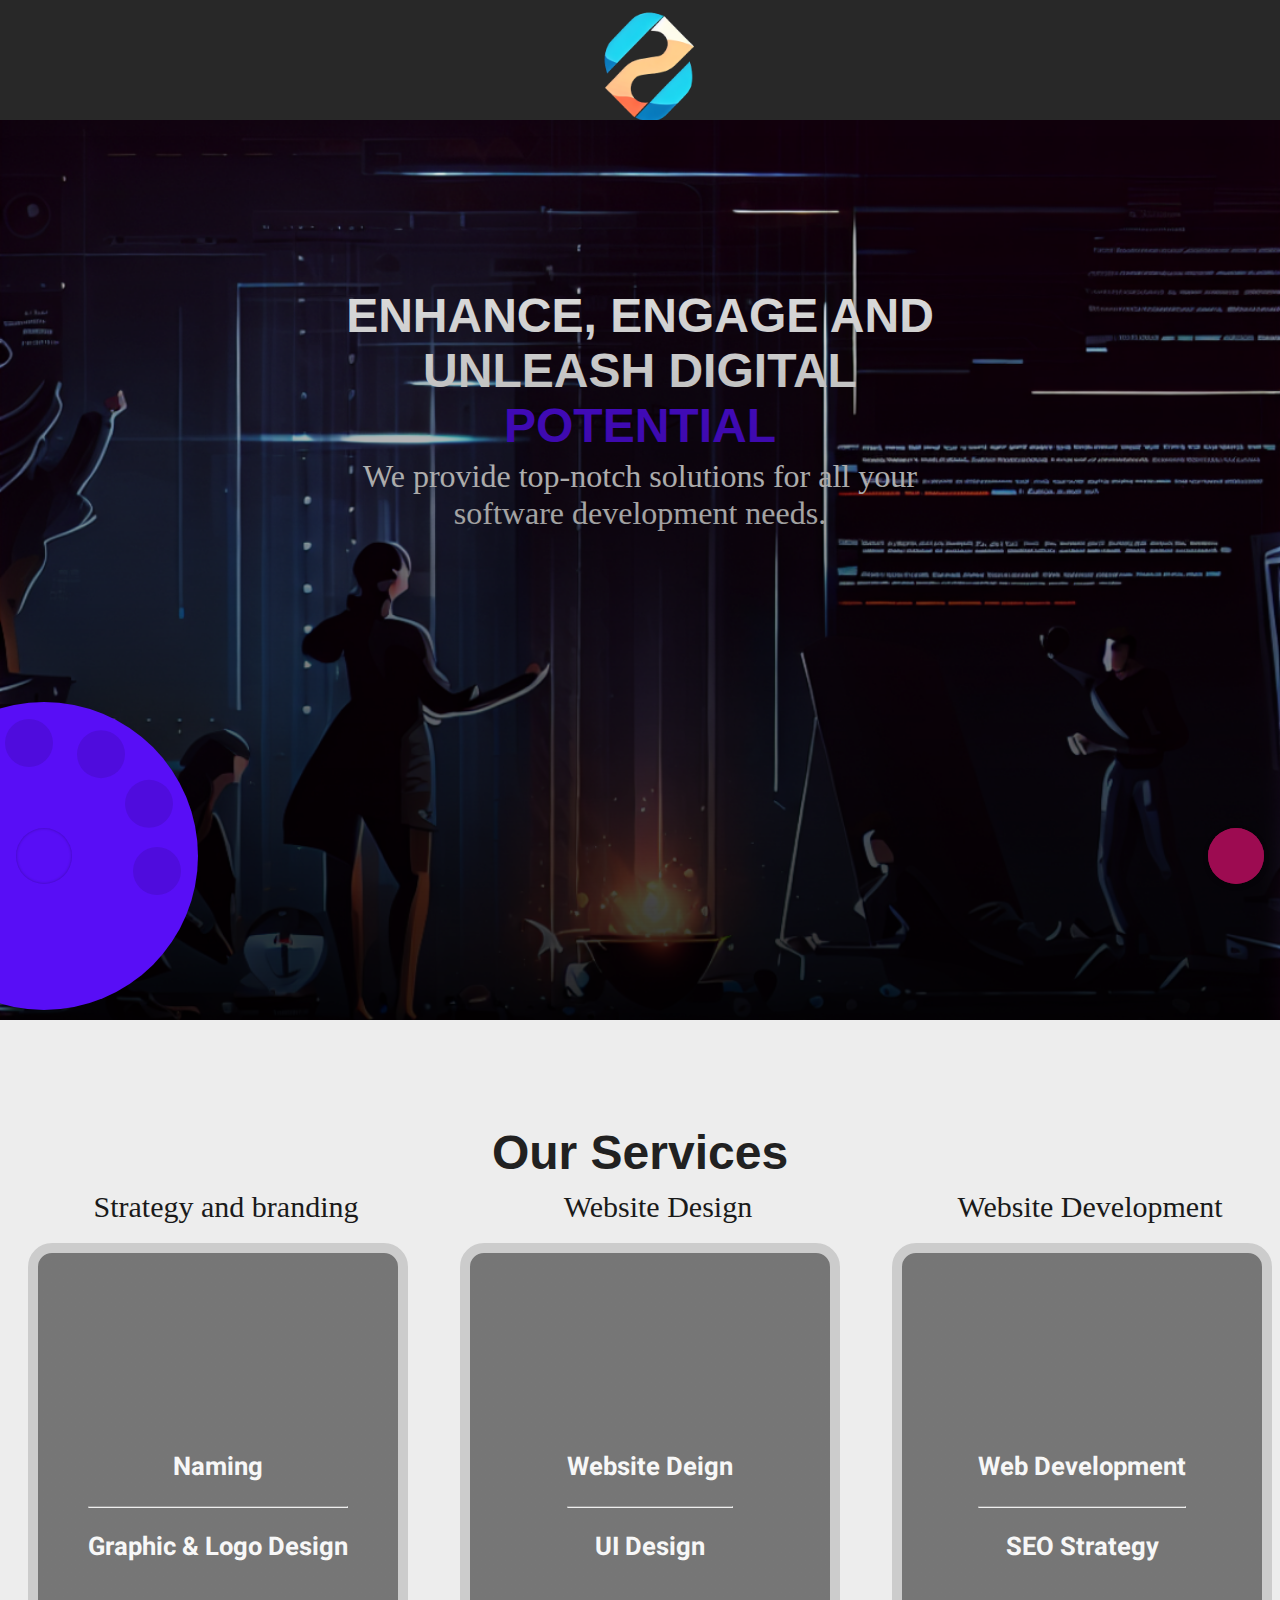
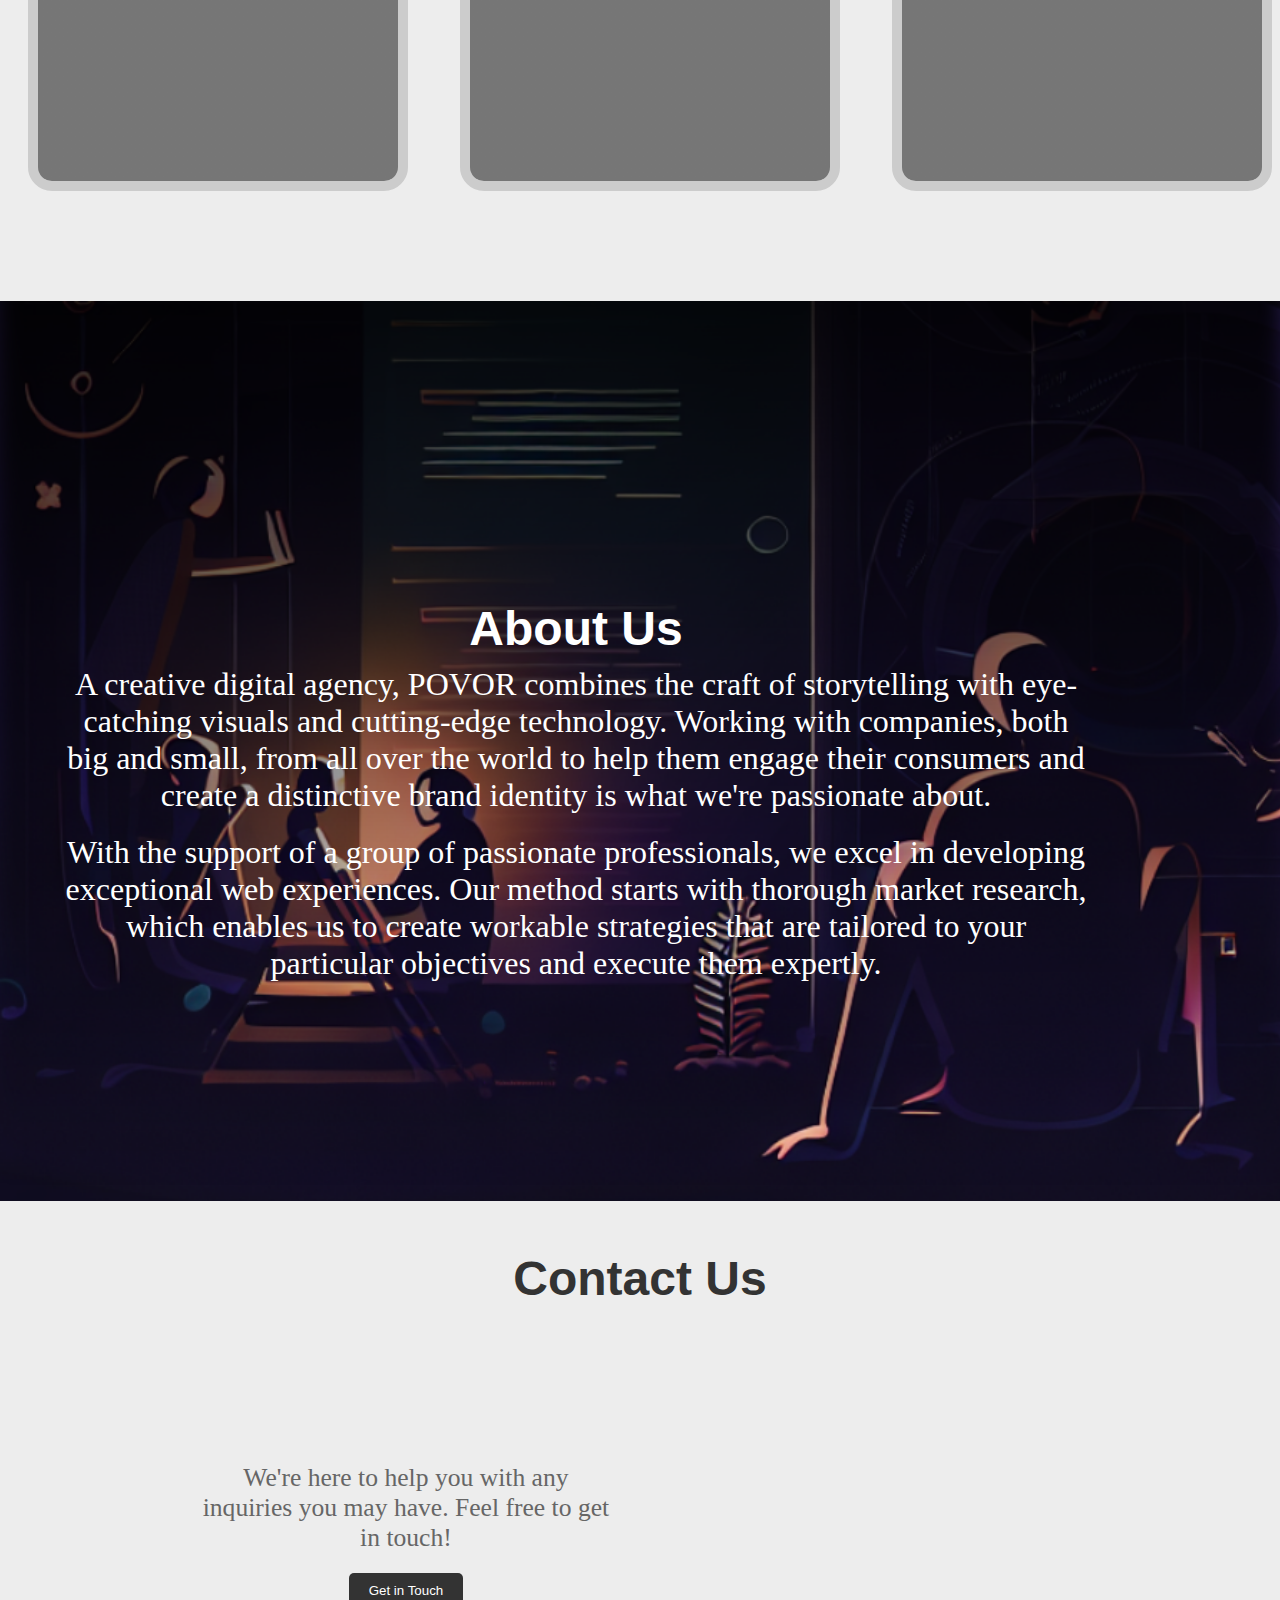
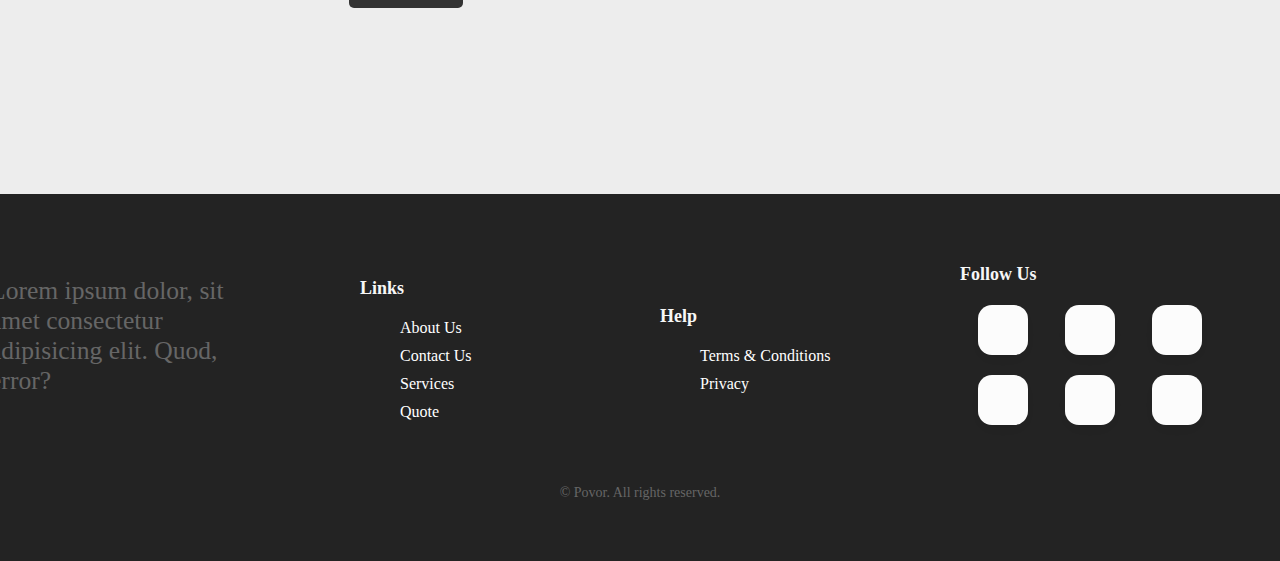
==== commit 3cf8ae77: "friday work" ====
--- a/index.html
+++ b/index.html
@@ -22,7 +22,7 @@
     <nav class="navbar">
         <div class="logo">
           <a href="index.html">
-            <img src="img/logo2.png" alt="unsplash image" style="width: 200px;" />
+            <img src="img/logo3.png" alt="unsplash image" style="width: 200px;" />
           </a>
       </div>
     </nav>
